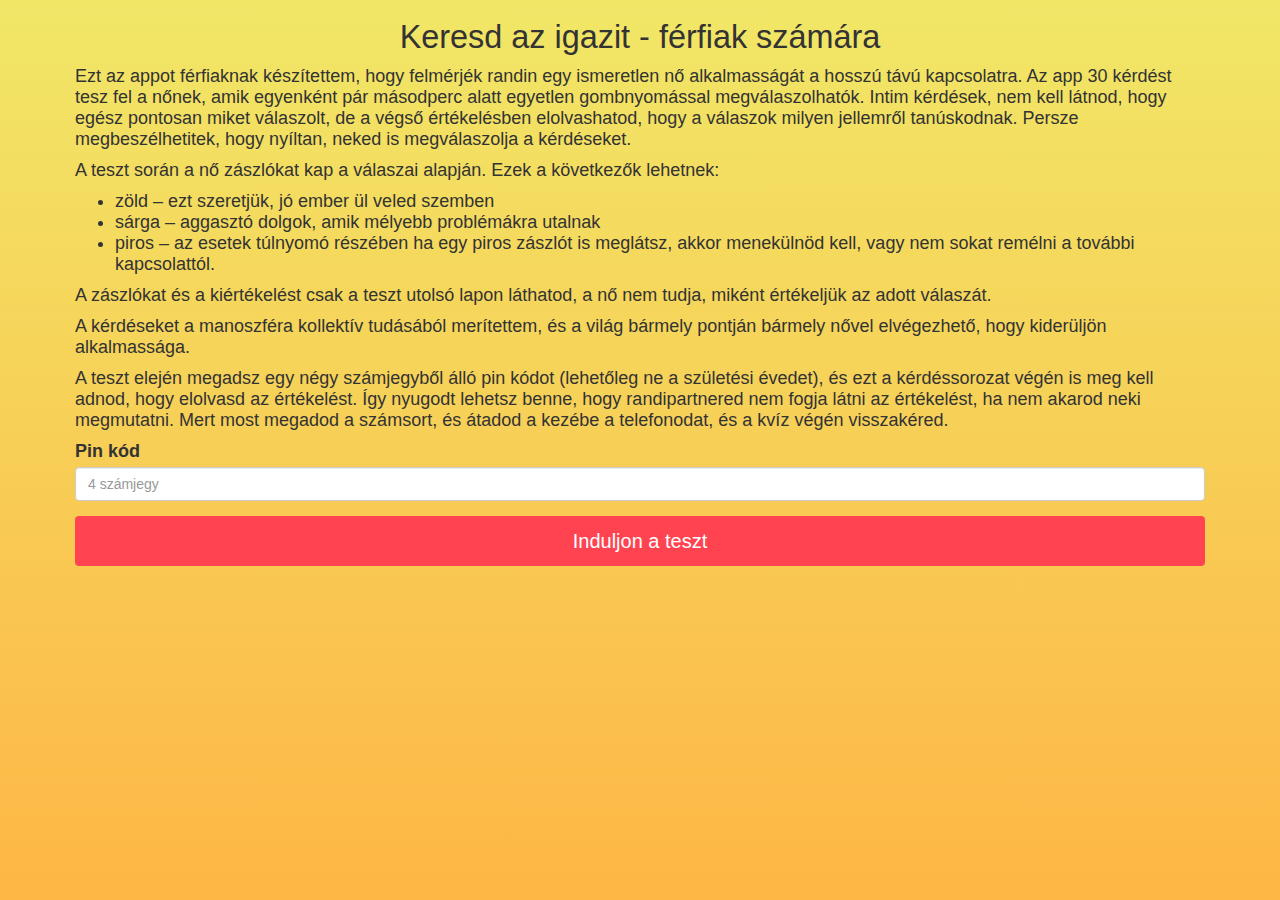
==== www/index.html @ 1d8930d8 "a" ====
<!doctype html>
<html lang="en">
<head>
  <meta charset="utf-8">
  <title>Quiz</title>
  <meta name="viewport" content="width=device-width, initial-scale=1, user-scalable=no">
  <link rel="stylesheet" href="css/bootstrap.css">
  <link rel="stylesheet" href="css/buttons.css"> <!-- http://unicorn-ui.com/buttons/ -->
  <link rel="stylesheet" href="css/font-awesome.css"> <!-- ha nincs fa- ikon a html-ben, akkor ezt a sort törölni -->
  <link rel="stylesheet" href="css/custom.css">
  <script type="text/javascript" src="spec/lib/jasmine-1.2.0/jasmine.js"></script>
        <script type="text/javascript" src="spec/lib/jasmine-1.2.0/jasmine-html.js"></script>
<script type="text/javascript" src="spec/helper.js"></script>
        <script type="text/javascript" src="spec/index.js"></script>
  <script src="js/jquery-3.2.1.min.js"></script>
  <script src="js/jquery-ui.min.js"></script>
  <script src="js/bootstrap.js"></script>
  <script src="js/admob.js"></script>
</head>
<body>

<div id='layer0'><div class="container">
    <h1>Keresd az igazit - férfiak számára</h1>
    <p>Ezt az appot férfiaknak készítettem, hogy felmérjék randin egy ismeretlen nő alkalmasságát a hosszú távú kapcsolatra. Az app 30 kérdést tesz fel a nőnek, amik egyenként pár másodperc alatt egyetlen gombnyomással megválaszolhatók. Intim kérdések, nem kell látnod, hogy egész pontosan miket válaszolt, de a végső értékelésben elolvashatod, hogy a válaszok milyen jellemről tanúskodnak. Persze megbeszélhetitek, hogy nyíltan, neked is megválaszolja a kérdéseket.</p>
    <p>A teszt során a nő zászlókat kap a válaszai alapján. Ezek a következők lehetnek:</p>
    <ul><li>zöld – ezt szeretjük, jó ember ül veled szemben</li>
    <li>sárga – aggasztó dolgok, amik mélyebb problémákra utalnak</li>
    <li>piros – az esetek túlnyomó részében ha egy piros zászlót is meglátsz, akkor menekülnöd kell, vagy nem sokat remélni a további kapcsolattól.</li>
        </ul>
    <p>A zászlókat és a kiértékelést csak a teszt utolsó lapon láthatod, a nő nem tudja, miként értékeljük az adott válaszát.</p>
    <p>A kérdéseket a manoszféra kollektív tudásából merítettem, és a világ bármely pontján bármely nővel elvégezhető, hogy kiderüljön alkalmassága.</p>
    <p>A teszt elején megadsz egy négy számjegyből álló pin kódot (lehetőleg ne a születési évedet), és ezt a kérdéssorozat végén is meg kell adnod, hogy elolvasd az értékelést. Így nyugodt lehetsz benne, hogy randipartnered nem fogja látni az értékelést, ha nem akarod neki megmutatni. Mert most megadod a számsort, és átadod a kezébe a telefonodat, és a kvíz végén visszakéred.</p>

    <form>
        <div class="form-group">
            <label for="pincode">Pin kód</label>
            <input type="number" class="form-control" id="pincode" placeholder="4 számjegy">
        </div>
        <p id="pinnotvalid" style="color:red"></p>
        <input type="button" value="Induljon a teszt" class="button button-block button-rounded button-caution button-large" onclick="elsopin()">
    </form>

        <br />


    </div></div>

<div id="layer1">
    <div class="container">
    <div class="row"><h1>Felelősségtudó vagy? A rád bízott munkát mindig elvégzed? Vannak érdemeid, amiket elismernek?</h1></div>
    <div class="row">
        <input type="button" value="Igen" class="button button-block button-rounded button-caution button-large" onclick="green('Felelősségtudó')">
        <br />
        <input type="button" value="Nem, inkább elbújok" class="button button-block button-rounded button-caution button-large" onclick="yellow('Felelőtlen')">
    </div>
    </div>
</div>

<div id='layer2'>
    <div class="container">
    <div class="row"><h1>Szereted a munkádat, és eltökélten dolgozol?</h1></div>
    <div class="row">
        <input type="button" value="Igen" class="button button-block button-rounded button-caution button-large" onclick="green('Szereti a munkáját')">
        <br />
        <input type="button" value="Nem" class="button button-block button-rounded button-caution button-large" onclick="next()">
    </div>
    </div>
</div>

<div id='layer3'>
    <div class="container">
    <div class="row"><h1>Rendszeresen, hetente többször sportolsz?</h1></div>
    <div class="row">
        <input type="button" value="Igen" class="button button-block button-rounded button-caution button-large" onclick="green('Sportol')">
        <br />
        <input type="button" value="Nem" class="button button-block button-rounded button-caution button-large" onclick="next()">
    </div>
    </div>
</div>
<div id='layer4'>
    <div class="container">
    <div class="row"><h1>Szeretsz a párodnak olyan szívességeket megtenni a hálószobában vagy máshol, amire egyébként nem kértek meg?</h1></div>
    <div class="row">
        <input type="button" value="Igen" class="button button-block button-rounded button-caution button-large" onclick="green()">
        <br />
        <input type="button" value="Nem" class="button button-block button-rounded button-caution button-large" onclick="next()">
    </div>
    </div>
</div>
<div id='layer5'>
    <div class="container">
    <div class="row"><h1>Enyhén konzervatív vagy, tartod magad a férfi-női szerep tradícióihoz?</h1></div>
    <div class="row">
        <input type="button" value="Igen" class="button button-block button-rounded button-caution button-large" onclick="green('Tradíciótisztelő')">
        <br />
        <input type="button" value="Nem" class="button button-block button-rounded button-caution button-large" onclick="yellow()">
        <br />
        <input type="button" value="Feminista vagyok" class="button button-block button-rounded button-caution button-large" onclick="red('Feminista')">
    </div>
    </div>
</div>
<div id='layer6'>
    <div class="container">
    <div class="row"><h1>Jellemző rád az önfegyelem, önmegtartóztatás, még ha néha nehéz is?</h1></div>
    <div class="row">
        <input type="button" value="Igen" class="button button-block button-rounded button-caution button-large" onclick="green('Fegyelmezett')">
        <br />
        <input type="button" value="Nem" class="button button-block button-rounded button-caution button-large" onclick="next()">
    </div>
    </div>
</div>
<div id='layer7'>
        <div class="container">
    <div class="row"><h1>Jellemző rád, hogy csüggsz a párodon, nehezen tudsz külön programokat elképzelni?</h1></div>
    <div class="row">
        <input type="button" value="Igen" class="button button-block button-rounded button-caution button-large" onclick="green('Ragaszkodó')">
        <br />
        <input type="button" value="Nem" class="button button-block button-rounded button-caution button-large" onclick="next()">
    </div>
    </div>
</div>
<div id='layer8'>
        <div class="container">
    <div class="row"><h1>Könnyen felidegesíted magad?</h1></div>
    <div class="row">
        <input type="button" value="Igen" class="button button-block button-rounded button-caution button-large" onclick="yellow('Könnyen felidegesíti magát')">
        <br />
        <input type="button" value="Nem" class="button button-block button-rounded button-caution button-large" onclick="green('Nehéz felidegesíteni')">
    </div>
    </div>
</div>
<div id='layer9'>
        <div class="container">
    <div class="row"><h1>Vidám, pozitív személyiség vagy?</h1></div>
    <div class="row">
        <input type="button" value="Igen" class="button button-block button-rounded button-caution button-large" onclick="green('Vidám')">
        <br />
        <input type="button" value="Nem" class="button button-block button-rounded button-caution button-large" onclick="next()">
        <br />
        <input type="button" value="Mániás-depressziós vagyok" class="button button-block button-rounded button-caution button-large" onclick="yellow('Mániás-depressziós')">
    </div>
    </div>
</div>
<div id='layer10'>
    <div class="container">
    <div class="row"><h1>Kedves, támogató vagy másokkal, még az állatokkal is?</h1></div>
    <div class="row">
        <input type="button" value="Igen" class="button button-block button-rounded button-caution button-large" onclick="green('Kedves')">
        <br />
        <input type="button" value="Nem" class="button button-block button-rounded button-caution button-large" onclick="next()">

    </div>
    </div>
</div>
<div id='layer11'>
    <div class="container">
    <div class="row"><h1>Szereted, ha a párod határozottan hozza meg a döntéseket, akár helyetted is?</h1></div>
    <div class="row">
        <input type="button" value="Igen" class="button button-block button-rounded button-caution button-large" onclick="green('Imponál neki a férfi határozottság')">
        <br />
        <input type="button" value="Nem" class="button button-block button-rounded button-caution button-large" onclick="next()">
        <br />
        <input type="button" value="Inkább én döntök" class="button button-block button-rounded button-caution button-large" onclick="yellow('Ne döntsön helyette a férfi')">
    </div>
    </div>
</div>
<div id='layer12'>
    <div class="container">
    <div class="row"><h1>Hiányzott életedből valamelyik szülőd, vagy erőszakos, figyelmetlen, rossz szülőd volt?</h1></div>
    <div class="row">
        <input type="button" value="Igen" class="button button-block button-rounded button-caution button-large" onclick="yellow()">
        <br />
        <input type="button" value="Nem" class="button button-block button-rounded button-caution button-large" onclick="green()">
    </div>
    </div>
</div>
<div id='layer13'>
    <div class="container">
    <div class="row"><h1>Gyerekként ért abúzus? Zaklatás, nemi erőszak, egyéb kényszerítés?</h1></div>
    <div class="row">
        <input type="button" value="Igen" class="button button-block button-rounded button-caution button-large" onclick="red()">
        <br />
        <input type="button" value="Nem" class="button button-block button-rounded button-caution button-large" onclick="next()">
    </div>
    </div>
</div>
<div id='layer14'>
    <div class="container">
    <div class="row"><h1>Alkohol/drog – a legalsót válaszd ki, amelyik rád illik</h1></div>
    <div class="row">
        <input type="button" value="Nem iszok, nem dohányzok, nem drogozok" class="button button-block button-rounded button-caution button-large" onclick="green('Józan életű')">
        <br />
        <input type="button" value="Max. heti egyszer kevés alkohol" class="button button-block button-rounded button-caution button-large" onclick="next('')">
        <br />
        <input type="button" value="Hetente többször nyúlok italhoz" class="button button-block button-rounded button-caution button-large" onclick="yellow('Alkoholista')">
        <br />
        <input type="button" value="Időnként könnyű drog is becsúszik" class="button button-block button-rounded button-caution button-large" onclick="yellow('Alkohol, könnyű drog előfordul')">
        <br />
        <input type="button" value="Kemény drogoktól függök" class="button button-block button-rounded button-caution button-large" onclick="red(Drogos)">
    </div>
    </div>
</div>
<div id='layer15'>
    <div class="container">
    <div class="row"><h1>Szeretsz shoppingolni, ami miatt gyakran lemerül a bank-/hitelkártyád?</h1></div>
    <div class="row">
        <input type="button" value="Igen" class="button button-block button-rounded button-caution button-large" onclick="red('Telhetetlen')">
        <br />
        <input type="button" value="Nem" class="button button-block button-rounded button-caution button-large" onclick="next()">
    </div>
    </div>
</div>
<div id='layer16'>
    <div class="container">
    <div class="row"><h1>Egy vagy több exeddel legalább heti egyszer tartod a kapcsolatot, aki nem gyermeked apja?</h1></div>
    <div class="row">
        <input type="button" value="Igen" class="button button-block button-rounded button-caution button-large" onclick="yellow('Exekkel tartja a kapcsolatot')">
        <br />
        <input type="button" value="Nem" class="button button-block button-rounded button-caution button-large" onclick="next()">
    </div>
    </div>
</div>
<div id='layer17'>
    <div class="container">
    <div class="row"><h1>Nagyméretű tetkók, extrém piercingek, fiúsan rövid hajviselet, rikító hajfestés  – van valamelyik?</h1></div>
    <div class="row">
        <input type="button" value="Igen" class="button button-block button-rounded button-caution button-large" onclick="red('Túlzottan elégedetlen a külsejével')">
        <br />
        <input type="button" value="Nem" class="button button-block button-rounded button-caution button-large" onclick="next()">
    </div>
    </div>
</div>
<div id='layer18'>
    <div class="container">
    <div class="row"><h1>Szereted a téged körülvevő embereket manipulálni, hogy az akaratod szerint viselkedjenek?</h1></div>
    <div class="row">
        <input type="button" value="Igen" class="button button-block button-rounded button-caution button-large" onclick="red('Manipulatív, akarnok')">
        <br />
        <input type="button" value="Nem" class="button button-block button-rounded button-caution button-large" onclick="next()">
    </div>
    </div>
</div>
<div id='layer19'>
    <div class="container">
    <div class="row"><h1>Áldozatnak érzed magad? Téged mindig mindenki csak elnyom?</h1></div>
    <div class="row">
        <input type="button" value="Igen" class="button button-block button-rounded button-caution button-large" onclick="red('Áldozat, önbizalomhiány')">
        <br />
        <input type="button" value="Nem" class="button button-block button-rounded button-caution button-large" onclick="next()">
    </div>
    </div>
</div>
<div id='layer20'>
    <div class="container">
    <div class="row"><h1>Követtél már el bűncselekményt, amiért elítéltek?</h1></div>
    <div class="row">
        <input type="button" value="Igen" class="button button-block button-rounded button-caution button-large" onclick="red('Bűnözői múlt')">
        <br />
        <input type="button" value="Nem" class="button button-block button-rounded button-caution button-large" onclick="next()">
    </div>
    </div>
</div>
<div id='layer21'>
    <div class="container">
    <div class="row"><h1>Nárcisztikus / borderline személyiségzavarban szenvedsz? Ez a rendestől jóval nagyobb mértékű hangulatingadozást, empátiahiányt, dührohamokat, érzelmi manipulációt jelent.</h1></div>
    <div class="row">
        <input type="button" value="Igen" class="button button-block button-rounded button-caution button-large" onclick="red('Borderline betegség. Kezelésre szorul. Nem a tiédre.')">
        <br />
        <input type="button" value="Nem" class="button button-block button-rounded button-caution button-large" onclick="next()">
    </div>
    </div>
</div>
<div id='layer22'>
    <div class="container">
    <div class="row"><h1>Ragályos nemibetegséged van vagy egyéb halálos betegségben szenvedsz?</h1></div>
    <div class="row">
        <input type="button" value="Igen" class="button button-block button-rounded button-caution button-large" onclick="red('Nemibeteg, ragályos vagy halálos beteg. Nem a te feladatod a gyógyítás.')">
        <br />
        <input type="button" value="Nem" class="button button-block button-rounded button-caution button-large" onclick="next()">
    </div>
    </div>
</div>
<div id='layer23'>
    <div class="container">
    <div class="row"><h1>Kinek az orgazmusa számít igazán?</h1></div>
    <div class="row">
        <input type="button" value="Csak az enyém" class="button button-block button-rounded button-caution button-large" onclick="red('Totál önző az ágyban')">
        <br />
        <input type="button" value="Csak a férfié" class="button button-block button-rounded button-caution button-large" onclick="red('Nem törődik saját szexualitásával')">
        <br />
        <input type="button" value="Mindkettő fontos" class="button button-block button-rounded button-caution button-large" onclick="next()">
    </div>
    </div>
</div>
<div id='layer24'>
    <div class="container">
    <div class="row"><h1>Ha nincs semmi probléma, csinálsz valami problémát?</h1></div>
    <div class="row">
        <input type="button" value="Igen" class="button button-block button-rounded button-caution button-large" onclick="red('Bajkeverő. Főleg veled szemben.')">
        <br />
        <input type="button" value="Nem" class="button button-block button-rounded button-caution button-large" onclick="next()">
    </div>
    </div>
</div>
<div id='layer25'>
    <div class="container">
    <div class="row"><h1>Impulzív vagy? Hirtelen ötlettől vezérelve csinálsz őrültségeket, vagy biztatsz rá másokat?</h1></div>
    <div class="row">
        <input type="button" value="Igen" class="button button-block button-rounded button-caution button-large" onclick="red('Túl impulzív, kiszámíthatatlan, szeszélyes.')">
        <br />
        <input type="button" value="Nem" class="button button-block button-rounded button-caution button-large" onclick="next()">
    </div>
    </div>
</div>
<div id='layer26'>
    <div class="container">
    <div class="row"><h1>Jellemző rád a passzív-agresszív viselkedés? Az embereket arra készteted ezzel, hogy hazudjanak neked és titkolózzanak?</h1></div>
    <div class="row">
        <input type="button" value="Igen" class="button button-block button-rounded button-caution button-large" onclick="red('Passzív-agresszív')">
        <br />
        <input type="button" value="Nem" class="button button-block button-rounded button-caution button-large" onclick="next()">
    </div>
    </div>
</div>
<div id='layer27'>
    <div class="container">
    <div class="row"><h1>Jársz pszichiáterhez olyan lelki betegség, személyiségzavar miatt, ami nem szorongás vagy depresszió?</h1></div>
    <div class="row">
        <input type="button" value="Igen" class="button button-block button-rounded button-caution button-large" onclick="red('Lelki beteg')">
        <br />
        <input type="button" value="Nem" class="button button-block button-rounded button-caution button-large" onclick="next()">
    </div>
    </div>
</div>
<div id='layer28'>
    <div class="container">
    <div class="row"><h1>Csak fiú barátaid vannak?</h1></div>
    <div class="row">
        <input type="button" value="Igen" class="button button-block button-rounded button-caution button-large" onclick="yellow('Sok fiú legyeskedik körülötte, nincs barátnője')">
        <br />
        <input type="button" value="Nem" class="button button-block button-rounded button-caution button-large" onclick="next()">
    </div>
    </div>
</div>
<div id='layer29'>
    <div class="container">
    <div class="row"><h1>Voltál már 3 évnél tovább egy munkahelyen, vagy ha diák vagy, még sosem kellett évet ismételned?</h1></div>
    <div class="row">
        <input type="button" value="Igen" class="button button-block button-rounded button-caution button-large" onclick="next('')">
        <br />
        <input type="button" value="Nem" class="button button-block button-rounded button-caution button-large" onclick="red('Kitartás hiánya')">
    </div>
    </div>
</div>
<div id='layer30'>
    <div class="container">
    <div class="row"><h1>Legjobb barátnőd...</h1></div>
    <div class="row">
        <input type="button" value="Forgatja a pasikat" class="button button-block button-rounded button-caution button-large" onclick="red('Pasifaló szociokulturális környezet')">
        <br />
        <input type="button" value="Nincs kapcsolata jó ideje" class="button button-block button-rounded button-caution button-large" onclick="next()">
                <br />
        <input type="button" value="Férj, gyerekek, család" class="button button-block button-rounded button-caution button-large" onclick="green('Családcentrikus')">
    </div>
    </div>
</div>
<div id='layer31'>
    <div class="container">
    <h1>Köszönjük a türelmedet! Vége a kérdéseknek, kérlek, add vissza a telefont a tulajdonosának!</h1>
     <form>
        <div class="form-group">
            <label for="pincode2">Pin kód</label>
            <input type="number" class="form-control" id="pincode2" placeholder="4 számjegy">
        </div>
        <p id="pinnotvalid2" style="color:red"></p>
        <input type="button" value="Tovább az értékeléshez" class="button button-block button-rounded button-royal button-large" onclick="pin2()">
    </form>
    </div>
</div>

<div id='layer32'>
    <div class="container">
    <h1>Értékelés</h1>
        <h4>Pontok:</h4>
        <ul>
            <li id="greenflagid"></li>
            <li id="yellowflagid"></li>
            <li id="redflagid"></li>
        </ul>
     <h4>Jó jellemvonások:</h4>
        <ul id =greentraits></ul>
     <h4>Kétes jellemvonások:</h4>
        <ul id =yellowtraits></ul>
     <h4>Rossz jellemvonások:</h4>
        <ul id =redtraits></ul>
    <h3>Rövid összefoglalás:</h3>
    <p id="summary"></p>
    </div>
</div>

<div class="footerholder">
    <div class="footer">
     <div class="progress">
  <div class="progress-bar progress-bar-success" role="progressbar" aria-valuenow="1"
  aria-valuemin="0" aria-valuemax="100" style="width:1%">
  </div>
</div>

    </div>
</div>

<script>
    var layer=0;
    var progress = 1;
    var layernumber=30; // összes kérdés
    var pincode1=0;
    var greenflag = 0;
    var yellowflag = 0;
    var redflag = 0;
    var greenattr=[];
    var yellowattr=[];
    var redattr=[];
    var joJellemvonasok="";
    var ketesJellemvonasok="";
    var rosszJellemvonasok="";
	

    function elsopin(){
        var x, text;

        // Get the value of the input field with id="numb"
        x = document.getElementById("pincode").value;

        // If x is Not a Number or less than 999 or greater than 9999
        if (isNaN(x) || x < 999 || x > 9999) {
            text = "4 darab számjegyet kérek";
        } else {
            pincode1 = x;
            next();
        }
        document.getElementById("pinnotvalid").innerHTML = text;
    }

    function ertekeles(){
        //pontok kiírása
        document.getElementById("greenflagid").innerHTML = "Zöld zászló: " + greenflag;
        document.getElementById("yellowflagid").innerHTML = "Sárga zászló: " + yellowflag;
        document.getElementById("redflagid").innerHTML = "Piros zászló: " + redflag;
        // Jó jellemvonások kiírása
        for (i = 0; i < greenattr.length; i++) {
            joJellemvonasok += "<li>" + greenattr[i] + "</li>";
        }
        if (joJellemvonasok==''){
            joJellemvonasok="Nincsenek ilyenek. Menekülj!";
        }
        document.getElementById("greentraits").innerHTML = joJellemvonasok;
        // Kétes jellemvonások kiírása
        for (i = 0; i < yellowattr.length; i++) {
            ketesJellemvonasok += "<li>" + yellowattr[i] + "</li>";
        }
        if (ketesJellemvonasok==''){
            ketesJellemvonasok="Nincsenek ilyenek. Ügyesen hazudik, vagy jó parti?";
        }
        document.getElementById("yellowtraits").innerHTML = ketesJellemvonasok;
        // Rossz jellemvonások kiírása
        for (i = 0; i < redattr.length; i++) {
            rosszJellemvonasok += "<li>" + redattr[i] + "</li>";
        }
        if (rosszJellemvonasok==''){
            rosszJellemvonasok="Nincsenek ilyenek. Ügyesen hazudik, vagy jó parti?";
        }
        document.getElementById("redtraits").innerHTML = rosszJellemvonasok;

        // szöveges értékelés
        if (redflag==0 && yellowflag < 3 && greenflag > 5){
            document.getElementById("summary").innerHTML = "Figyelj, nagyon jó parti. Beszélgess még vele zenéről, filmekről, nevettesd meg, és határozottan kérj tőle második randit.";
        }else if(greenflag > (yellowflag+redflag)){
               document.getElementById("summary").innerHTML = "Van defektje bőven a nőnek, de van rá esély, hogy valami jó is kisül a dologból. Ehhez résen kell lenned, figyelned kell a kétes és rossz jellemvonásokra, és azonnal leszerelni azokat, amint megmutatkoznak. Ez férfit kíván.";
        }else{
            document.getElementById("summary").innerHTML = "Most jól nézd meg. Ha jó csaj, akkor dugd és dobd, ha van hozzá gusztusod, és mindenképp rád akar mászni. Ha a lelki defektusai mellett még ronda is, akkor menekülj azonnal.";
        }

        next();
    }

    function pin2(){
        var x, text;
        // Get the value of the input field with id="numb"
        x = document.getElementById("pincode2").value;
        // If x is Not a Number or less than 999 or greater than 9999
        if (x===pincode1) {
            ertekeles();
        } else {
            text = "nem ez a kód";
        }
        document.getElementById("pinnotvalid2").innerHTML = text;
    }

    function red(quirk){
        if (quirk != undefined) {
            redattr.push(quirk);
        };
        new Audio('audio/red.mp3').play()
        redflag++;
        next();
    }
    function yellow(quirk){
        if (quirk != undefined) {
            yellowattr.push(quirk);
        };
        yellowflag++;
        next();
    }
    function green(quirk){
        if (quirk != undefined) {
            greenattr.push(quirk);
        };
        new Audio('audio/green.mp3').play()
        greenflag++;
        next();
    }
    // lapozás a következő oldalra
    function next() {
      $( "#layer" + (layer+1) ).show( "slide", { direction: 'right' }, 400 );
      $( "#layer"+(layer) ).hide( "drop", { direction: 'left' }, 400 );
        if (layer > 29 ) {
            $( ".footerholder" ).hide();
        }else{
            $( ".footerholder" ).show();
        }
      layer++;
      // progress bar animation
      progress = (layer) / layernumber *100;
      $('.progress-bar').css('width', progress+'%').attr('aria-valuenow', progress);
    }
	

	//disable enter button on form submit */
	$('form input').on('keypress', function(e) {
		return e.which !== 13;
	});
    	
	document.addEventListener("deviceready", onDeviceReady, false);
	function onDeviceReady() {
		console.log("console.log works well");
	}		
	
</script>


</body>
</html>
---- www/css/custom.css ----
#layer0 {
    position: absolute;
    top: 0px;
    left: 0;
    bottom: 0;
    width: 100%;
    background: linear-gradient(to bottom, #f1e767 0%,#feb645 100%);*/
}
#layer1 {
    display: none;
    position: absolute;
    top: 0px;
    left: 0;
    bottom: 20px;
    width: 100%;
    background: linear-gradient(to bottom, #f1e767 0%,#feb645 100%);
}
#layer2 {
    display: none;
    position: absolute;
    top: 0px;
    left: 0;
    bottom: 20px;
    width: 100%;
    background: linear-gradient(to bottom, #f1e767 0%,#feb645 100%);
}
#layer3 {
    display: none;
    position: absolute;
    top: 0px;
    left: 0;
    bottom: 0;
    width: 100%;
    background: linear-gradient(to bottom, #f1e767 0%,#feb645 100%);
}
#layer4 {
    display: none;
    position: absolute;
    top: 0px;
    left: 0;
    bottom: 0;
    width: 100%;
    background: linear-gradient(to bottom, #f1e767 0%,#feb645 100%);
}
#layer5 {
    display: none;
    position: absolute;
    top: 0px;
    left: 0;
    bottom: 0;
    width: 100%;
    background: linear-gradient(to bottom, #f1e767 0%,#feb645 100%);
}
#layer6 {
    display: none;
    position: absolute;
    top: 0px;
    left: 0;
    bottom: 0;
    width: 100%;
    background: linear-gradient(to bottom, #f1e767 0%,#feb645 100%);
}
#layer7 {
    display: none;
    position: absolute;
    top: 0px;
    left: 0;
    bottom: 0;
    width: 100%;
    background: linear-gradient(to bottom, #f1e767 0%,#feb645 100%);
}
#layer8 {
    display: none;
    position: absolute;
    top: 0px;
    left: 0;
    bottom: 0;
    width: 100%;
    background: linear-gradient(to bottom, #f1e767 0%,#feb645 100%);
}
#layer9 {
    display: none;
    position: absolute;
    top: 0px;
    left: 0;
    bottom: 0;
    width: 100%;
    background: linear-gradient(to bottom, #f1e767 0%,#feb645 100%);
}
#layer10 {
    display: none;
    position: absolute;
    top: 0px;
    left: 0;
    bottom: 0;
    width: 100%;
    background: linear-gradient(to bottom, #f1e767 0%,#feb645 100%);
}
#layer11 {
    display: none;
    position: absolute;
    top: 0px;
    left: 0;
    bottom: 0;
    width: 100%;
    background: linear-gradient(to bottom, #f1e767 0%,#feb645 100%);
}
#layer12 {
    display: none;
    position: absolute;
    top: 0px;
    left: 0;
    bottom: 0;
    width: 100%;
    background: linear-gradient(to bottom, #f1e767 0%,#feb645 100%);
}
#layer13 {
    display: none;
    position: absolute;
    top: 0px;
    left: 0;
    bottom: 0;
    width: 100%;
    background: linear-gradient(to bottom, #f1e767 0%,#feb645 100%);
}
#layer14 {
    display: none;
    position: absolute;
    top: 0px;
    left: 0;
    bottom: 0;
    width: 100%;
    background: linear-gradient(to bottom, #f1e767 0%,#feb645 100%);
}
#layer15 {
    display: none;
    position: absolute;
    top: 0px;
    left: 0;
    bottom: 0;
    width: 100%;
    background: linear-gradient(to bottom, #f1e767 0%,#feb645 100%);
}
#layer16 {
    display: none;
    position: absolute;
    top: 0px;
    left: 0;
    bottom: 0;
    width: 100%;
    background: linear-gradient(to bottom, #f1e767 0%,#feb645 100%);
}
#layer17 {
    display: none;
    position: absolute;
    top: 0px;
    left: 0;
    bottom: 0;
    width: 100%;
    background: linear-gradient(to bottom, #f1e767 0%,#feb645 100%);
}
#layer18 {
    display: none;
    position: absolute;
    top: 0px;
    left: 0;
    bottom: 0;
    width: 100%;
    background: linear-gradient(to bottom, #f1e767 0%,#feb645 100%);
}
#layer7 {
    display: none;
    position: absolute;
    top: 0px;
    left: 0;
    bottom: 0;
    width: 100%;
    background: linear-gradient(to bottom, #f1e767 0%,#feb645 100%);
}
#layer19 {
    display: none;
    position: absolute;
    top: 0px;
    left: 0;
    bottom: 0;
    width: 100%;
    background: linear-gradient(to bottom, #f1e767 0%,#feb645 100%);
}
#layer20 {
    display: none;
    position: absolute;
    top: 0px;
    left: 0;
    bottom: 0;
    width: 100%;
    background: linear-gradient(to bottom, #f1e767 0%,#feb645 100%);
}
#layer21 {
    display: none;
    position: absolute;
    top: 0px;
    left: 0;
    bottom: 0;
    width: 100%;
    background: linear-gradient(to bottom, #f1e767 0%,#feb645 100%);
}
#layer22 {
    display: none;
    position: absolute;
    top: 0px;
    left: 0;
    bottom: 0;
    width: 100%;
    background: linear-gradient(to bottom, #f1e767 0%,#feb645 100%);
}
#layer23 {
    display: none;
    position: absolute;
    top: 0px;
    left: 0;
    bottom: 0;
    width: 100%;
    background: linear-gradient(to bottom, #f1e767 0%,#feb645 100%);
}
#layer24 {
    display: none;
    position: absolute;
    top: 0px;
    left: 0;
    bottom: 0;
    width: 100%;
    background: linear-gradient(to bottom, #f1e767 0%,#feb645 100%);
}
#layer25 {
    display: none;
    position: absolute;
    top: 0px;
    left: 0;
    bottom: 0;
    width: 100%;
    background: linear-gradient(to bottom, #f1e767 0%,#feb645 100%);
}
#layer26 {
    display: none;
    position: absolute;
    top: 0px;
    left: 0;
    bottom: 0;
    width: 100%;
    background: linear-gradient(to bottom, #f1e767 0%,#feb645 100%);
}
#layer27 {
    display: none;
    position: absolute;
    top: 0px;
    left: 0;
    bottom: 0;
    width: 100%;
    background: linear-gradient(to bottom, #f1e767 0%,#feb645 100%);
}
#layer28 {
    display: none;
    position: absolute;
    top: 0px;
    left: 0;
    bottom: 0;
    width: 100%;
    background: linear-gradient(to bottom, #f1e767 0%,#feb645 100%);
}
#layer29 {
    display: none;
    position: absolute;
    top: 0px;
    left: 0;
    bottom: 0;
    width: 100%;
    background: linear-gradient(to bottom, #f1e767 0%,#feb645 100%);
}
#layer30 {
    display: none;
    position: absolute;
    top: 0px;
    left: 0;
    bottom: 0;
    width: 100%;
    background: linear-gradient(to bottom, #f1e767 0%,#feb645 100%);
}
#layer31 {
    display: none;
    position: absolute;
    top: 0px;
    left: 0;
    bottom: 0;
    width: 100%;
    background: linear-gradient(to bottom, #f1e767 0%,#feb645 100%);
}
#layer32 {
    display: none;
    position: absolute;
    top: 0px;
    left: 0;
    bottom: 0;
    width: 100%;
    background: linear-gradient(to bottom, #f1e767 0%,#feb645 100%);
}


.footerholder {
    display: none;
    background: none repeat scroll 0 0 transparent;
    bottom: 0;
    position: fixed;
    text-align: center;
    width: 100%;
}

.footer {
    background: none repeat scroll 0 0 ;
    height: 20px;
    margin: auto;
    width: 100%;
}
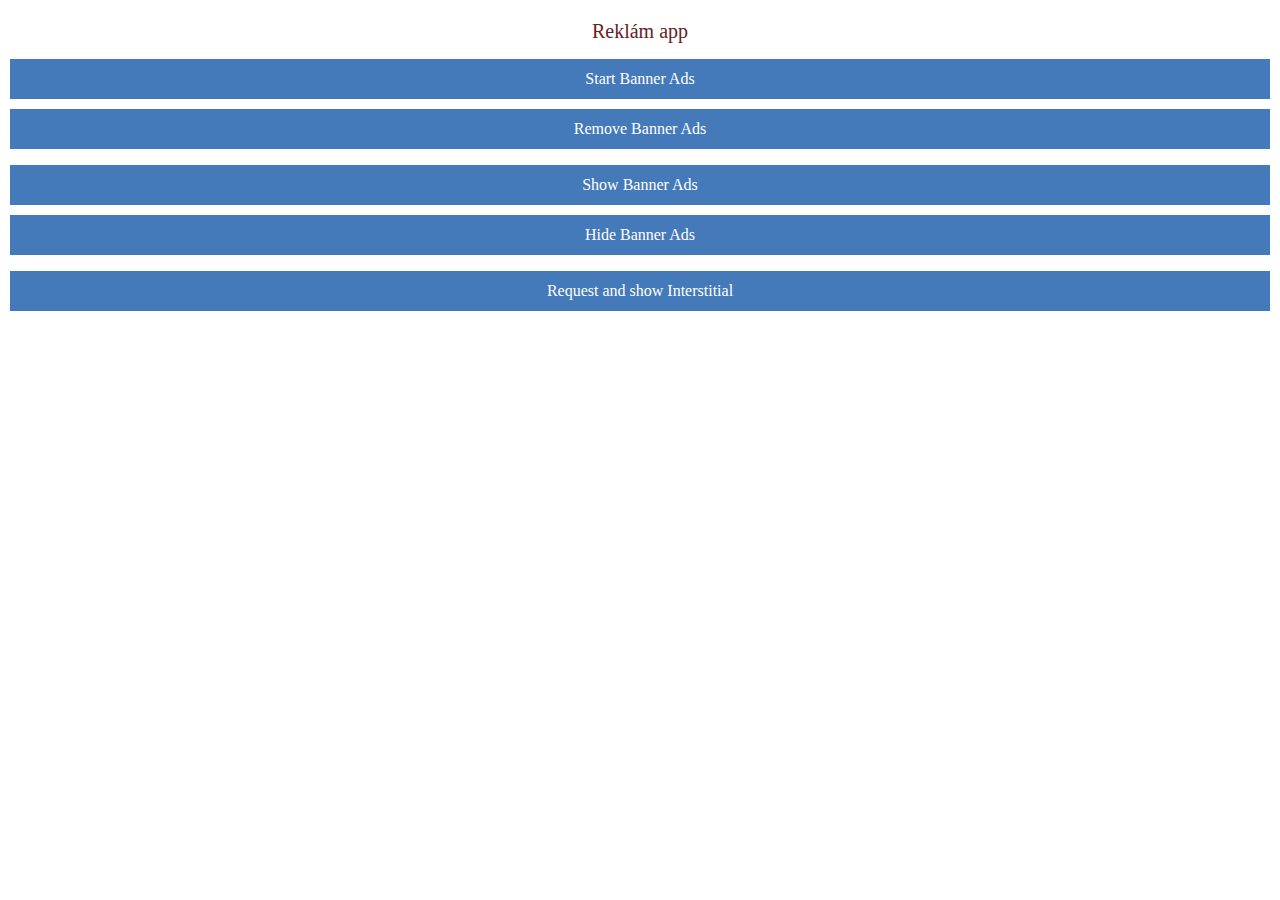
==== commit 5167c19f: "a" ====
--- a/www/index.html
+++ b/www/index.html
@@ -1,552 +1,114 @@
-<!doctype html>
-<html lang="en">
+<!DOCTYPE html>
+<!--
+ index.html
+ Copyright 2014 AppFeel. All rights reserved.
+ http://www.appfeel.com
+ 
+ Google Analytics Cordova Plugin (com.analytics.adid.google)
+ 
+ Permission is hereby granted, free of charge, to any person obtaining a copy
+ of this software and associated documentation files (the "Software"), to
+ deal in the Software without restriction, including without limitation the
+ rights to use, copy, modify, merge, publish, distribute, sublicense, and/or
+ sell copies of the Software, and to permit persons to whom the Software is
+ furnished to do so, subject to the following conditions:
+ 
+ The above copyright notice and this permission notice shall be included in
+ all copies or substantial portions of the Software.
+ 
+ THE SOFTWARE IS PROVIDED "AS IS", WITHOUT WARRANTY OF ANY KIND, EXPRESS OR
+ IMPLIED, INCLUDING BUT NOT LIMITED TO THE WARRANTIES OF MERCHANTABILITY,
+ FITNESS FOR A PARTICULAR PURPOSE AND NONINFRINGEMENT. IN NO EVENT SHALL THE
+ AUTHORS OR COPYRIGHT HOLDERS BE LIABLE FOR ANY CLAIM, DAMAGES OR OTHER
+ LIABILITY, WHETHER IN AN ACTION OF CONTRACT, TORT OR OTHERWISE, ARISING FROM,
+ OUT OF OR IN CONNECTION WITH THE SOFTWARE OR THE USE OR OTHER DEALINGS IN THE
+ SOFTWARE.
+-->
+<html>
+
 <head>
-  <meta charset="utf-8">
-  <title>Quiz</title>
-  <meta name="viewport" content="width=device-width, initial-scale=1, user-scalable=no">
-  <link rel="stylesheet" href="css/bootstrap.css">
-  <link rel="stylesheet" href="css/buttons.css"> <!-- http://unicorn-ui.com/buttons/ -->
-  <link rel="stylesheet" href="css/font-awesome.css"> <!-- ha nincs fa- ikon a html-ben, akkor ezt a sort törölni -->
-  <link rel="stylesheet" href="css/custom.css">
-  <script type="text/javascript" src="spec/lib/jasmine-1.2.0/jasmine.js"></script>
-        <script type="text/javascript" src="spec/lib/jasmine-1.2.0/jasmine-html.js"></script>
-<script type="text/javascript" src="spec/helper.js"></script>
-        <script type="text/javascript" src="spec/index.js"></script>
-  <script src="js/jquery-3.2.1.min.js"></script>
-  <script src="js/jquery-ui.min.js"></script>
-  <script src="js/bootstrap.js"></script>
-  <script src="js/admob.js"></script>
+  <meta charset="utf-8" />
+  <meta name="format-detection" content="telephone=no" />
+  <!-- WARNING: for iOS 7, remove the width=device-width and height=device-height attributes. See https://issues.apache.org/jira/browse/CB-4323 -->
+  <!--meta name="viewport" content="user-scalable=no, initial-scale=1, maximum-scale=1, minimum-scale=1, width=device-width, height=device-height, target-densitydpi=device-dpi" /-->
+  <meta name="viewport" content="user-scalable=no, initial-scale=1, maximum-scale=1, minimum-scale=1, width=device-width, target-densitydpi=device-dpi" />
+  <link rel="stylesheet" type="text/css" href="css/index.css" />
+  <meta name="msapplication-tap-highlight" content="no" />
+  <title>AdMob Ads Demo</title>
 </head>
-<body>
 
-<div id='layer0'><div class="container">
-    <h1>Keresd az igazit - férfiak számára</h1>
-    <p>Ezt az appot férfiaknak készítettem, hogy felmérjék randin egy ismeretlen nő alkalmasságát a hosszú távú kapcsolatra. Az app 30 kérdést tesz fel a nőnek, amik egyenként pár másodperc alatt egyetlen gombnyomással megválaszolhatók. Intim kérdések, nem kell látnod, hogy egész pontosan miket válaszolt, de a végső értékelésben elolvashatod, hogy a válaszok milyen jellemről tanúskodnak. Persze megbeszélhetitek, hogy nyíltan, neked is megválaszolja a kérdéseket.</p>
-    <p>A teszt során a nő zászlókat kap a válaszai alapján. Ezek a következők lehetnek:</p>
-    <ul><li>zöld – ezt szeretjük, jó ember ül veled szemben</li>
-    <li>sárga – aggasztó dolgok, amik mélyebb problémákra utalnak</li>
-    <li>piros – az esetek túlnyomó részében ha egy piros zászlót is meglátsz, akkor menekülnöd kell, vagy nem sokat remélni a további kapcsolattól.</li>
-        </ul>
-    <p>A zászlókat és a kiértékelést csak a teszt utolsó lapon láthatod, a nő nem tudja, miként értékeljük az adott válaszát.</p>
-    <p>A kérdéseket a manoszféra kollektív tudásából merítettem, és a világ bármely pontján bármely nővel elvégezhető, hogy kiderüljön alkalmassága.</p>
-    <p>A teszt elején megadsz egy négy számjegyből álló pin kódot (lehetőleg ne a születési évedet), és ezt a kérdéssorozat végén is meg kell adnod, hogy elolvasd az értékelést. Így nyugodt lehetsz benne, hogy randipartnered nem fogja látni az értékelést, ha nem akarod neki megmutatni. Mert most megadod a számsort, és átadod a kezébe a telefonodat, és a kvíz végén visszakéred.</p>
-
-    <form>
-        <div class="form-group">
-            <label for="pincode">Pin kód</label>
-            <input type="number" class="form-control" id="pincode" placeholder="4 számjegy">
-        </div>
-        <p id="pinnotvalid" style="color:red"></p>
-        <input type="button" value="Induljon a teszt" class="button button-block button-rounded button-caution button-large" onclick="elsopin()">
-    </form>
-
-        <br />
+<body onresize="app.onResize()">
+  <div id="fullpage" class="app">
+    <h1>Reklám app</h1>
+    <div id="progressDialog" class="progressDialog hidden">
+      
+    </div>
+    <p>
+      <a class="button" onclick="startBannerAds()">Start Banner Ads</a>
+      <a class="button" onclick="removeBannerAds()">Remove Banner Ads</a>
+    </p>
+    <p>
+      <a class="button" onclick="showBannerAds()">Show Banner Ads</a>
+      <a class="button" onclick="hideBannerAds()">Hide Banner Ads</a>
+    </p>
+    <p>
+      <a class="button" onclick="requestInterstitial()">Request and show Interstitial</a>
+    </p>
 
 
-    </div></div>
-
-<div id="layer1">
-    <div class="container">
-    <div class="row"><h1>Felelősségtudó vagy? A rád bízott munkát mindig elvégzed? Vannak érdemeid, amiket elismernek?</h1></div>
-    <div class="row">
-        <input type="button" value="Igen" class="button button-block button-rounded button-caution button-large" onclick="green('Felelősségtudó')">
-        <br />
-        <input type="button" value="Nem, inkább elbújok" class="button button-block button-rounded button-caution button-large" onclick="yellow('Felelőtlen')">
-    </div>
-    </div>
-</div>
-
-<div id='layer2'>
-    <div class="container">
-    <div class="row"><h1>Szereted a munkádat, és eltökélten dolgozol?</h1></div>
-    <div class="row">
-        <input type="button" value="Igen" class="button button-block button-rounded button-caution button-large" onclick="green('Szereti a munkáját')">
-        <br />
-        <input type="button" value="Nem" class="button button-block button-rounded button-caution button-large" onclick="next()">
-    </div>
-    </div>
-</div>
-
-<div id='layer3'>
-    <div class="container">
-    <div class="row"><h1>Rendszeresen, hetente többször sportolsz?</h1></div>
-    <div class="row">
-        <input type="button" value="Igen" class="button button-block button-rounded button-caution button-large" onclick="green('Sportol')">
-        <br />
-        <input type="button" value="Nem" class="button button-block button-rounded button-caution button-large" onclick="next()">
-    </div>
-    </div>
-</div>
-<div id='layer4'>
-    <div class="container">
-    <div class="row"><h1>Szeretsz a párodnak olyan szívességeket megtenni a hálószobában vagy máshol, amire egyébként nem kértek meg?</h1></div>
-    <div class="row">
-        <input type="button" value="Igen" class="button button-block button-rounded button-caution button-large" onclick="green()">
-        <br />
-        <input type="button" value="Nem" class="button button-block button-rounded button-caution button-large" onclick="next()">
-    </div>
-    </div>
-</div>
-<div id='layer5'>
-    <div class="container">
-    <div class="row"><h1>Enyhén konzervatív vagy, tartod magad a férfi-női szerep tradícióihoz?</h1></div>
-    <div class="row">
-        <input type="button" value="Igen" class="button button-block button-rounded button-caution button-large" onclick="green('Tradíciótisztelő')">
-        <br />
-        <input type="button" value="Nem" class="button button-block button-rounded button-caution button-large" onclick="yellow()">
-        <br />
-        <input type="button" value="Feminista vagyok" class="button button-block button-rounded button-caution button-large" onclick="red('Feminista')">
-    </div>
-    </div>
-</div>
-<div id='layer6'>
-    <div class="container">
-    <div class="row"><h1>Jellemző rád az önfegyelem, önmegtartóztatás, még ha néha nehéz is?</h1></div>
-    <div class="row">
-        <input type="button" value="Igen" class="button button-block button-rounded button-caution button-large" onclick="green('Fegyelmezett')">
-        <br />
-        <input type="button" value="Nem" class="button button-block button-rounded button-caution button-large" onclick="next()">
-    </div>
-    </div>
-</div>
-<div id='layer7'>
-        <div class="container">
-    <div class="row"><h1>Jellemző rád, hogy csüggsz a párodon, nehezen tudsz külön programokat elképzelni?</h1></div>
-    <div class="row">
-        <input type="button" value="Igen" class="button button-block button-rounded button-caution button-large" onclick="green('Ragaszkodó')">
-        <br />
-        <input type="button" value="Nem" class="button button-block button-rounded button-caution button-large" onclick="next()">
-    </div>
-    </div>
-</div>
-<div id='layer8'>
-        <div class="container">
-    <div class="row"><h1>Könnyen felidegesíted magad?</h1></div>
-    <div class="row">
-        <input type="button" value="Igen" class="button button-block button-rounded button-caution button-large" onclick="yellow('Könnyen felidegesíti magát')">
-        <br />
-        <input type="button" value="Nem" class="button button-block button-rounded button-caution button-large" onclick="green('Nehéz felidegesíteni')">
-    </div>
-    </div>
-</div>
-<div id='layer9'>
-        <div class="container">
-    <div class="row"><h1>Vidám, pozitív személyiség vagy?</h1></div>
-    <div class="row">
-        <input type="button" value="Igen" class="button button-block button-rounded button-caution button-large" onclick="green('Vidám')">
-        <br />
-        <input type="button" value="Nem" class="button button-block button-rounded button-caution button-large" onclick="next()">
-        <br />
-        <input type="button" value="Mániás-depressziós vagyok" class="button button-block button-rounded button-caution button-large" onclick="yellow('Mániás-depressziós')">
-    </div>
-    </div>
-</div>
-<div id='layer10'>
-    <div class="container">
-    <div class="row"><h1>Kedves, támogató vagy másokkal, még az állatokkal is?</h1></div>
-    <div class="row">
-        <input type="button" value="Igen" class="button button-block button-rounded button-caution button-large" onclick="green('Kedves')">
-        <br />
-        <input type="button" value="Nem" class="button button-block button-rounded button-caution button-large" onclick="next()">
-
-    </div>
-    </div>
-</div>
-<div id='layer11'>
-    <div class="container">
-    <div class="row"><h1>Szereted, ha a párod határozottan hozza meg a döntéseket, akár helyetted is?</h1></div>
-    <div class="row">
-        <input type="button" value="Igen" class="button button-block button-rounded button-caution button-large" onclick="green('Imponál neki a férfi határozottság')">
-        <br />
-        <input type="button" value="Nem" class="button button-block button-rounded button-caution button-large" onclick="next()">
-        <br />
-        <input type="button" value="Inkább én döntök" class="button button-block button-rounded button-caution button-large" onclick="yellow('Ne döntsön helyette a férfi')">
-    </div>
-    </div>
-</div>
-<div id='layer12'>
-    <div class="container">
-    <div class="row"><h1>Hiányzott életedből valamelyik szülőd, vagy erőszakos, figyelmetlen, rossz szülőd volt?</h1></div>
-    <div class="row">
-        <input type="button" value="Igen" class="button button-block button-rounded button-caution button-large" onclick="yellow()">
-        <br />
-        <input type="button" value="Nem" class="button button-block button-rounded button-caution button-large" onclick="green()">
-    </div>
-    </div>
-</div>
-<div id='layer13'>
-    <div class="container">
-    <div class="row"><h1>Gyerekként ért abúzus? Zaklatás, nemi erőszak, egyéb kényszerítés?</h1></div>
-    <div class="row">
-        <input type="button" value="Igen" class="button button-block button-rounded button-caution button-large" onclick="red()">
-        <br />
-        <input type="button" value="Nem" class="button button-block button-rounded button-caution button-large" onclick="next()">
-    </div>
-    </div>
-</div>
-<div id='layer14'>
-    <div class="container">
-    <div class="row"><h1>Alkohol/drog – a legalsót válaszd ki, amelyik rád illik</h1></div>
-    <div class="row">
-        <input type="button" value="Nem iszok, nem dohányzok, nem drogozok" class="button button-block button-rounded button-caution button-large" onclick="green('Józan életű')">
-        <br />
-        <input type="button" value="Max. heti egyszer kevés alkohol" class="button button-block button-rounded button-caution button-large" onclick="next('')">
-        <br />
-        <input type="button" value="Hetente többször nyúlok italhoz" class="button button-block button-rounded button-caution button-large" onclick="yellow('Alkoholista')">
-        <br />
-        <input type="button" value="Időnként könnyű drog is becsúszik" class="button button-block button-rounded button-caution button-large" onclick="yellow('Alkohol, könnyű drog előfordul')">
-        <br />
-        <input type="button" value="Kemény drogoktól függök" class="button button-block button-rounded button-caution button-large" onclick="red(Drogos)">
-    </div>
-    </div>
-</div>
-<div id='layer15'>
-    <div class="container">
-    <div class="row"><h1>Szeretsz shoppingolni, ami miatt gyakran lemerül a bank-/hitelkártyád?</h1></div>
-    <div class="row">
-        <input type="button" value="Igen" class="button button-block button-rounded button-caution button-large" onclick="red('Telhetetlen')">
-        <br />
-        <input type="button" value="Nem" class="button button-block button-rounded button-caution button-large" onclick="next()">
-    </div>
-    </div>
-</div>
-<div id='layer16'>
-    <div class="container">
-    <div class="row"><h1>Egy vagy több exeddel legalább heti egyszer tartod a kapcsolatot, aki nem gyermeked apja?</h1></div>
-    <div class="row">
-        <input type="button" value="Igen" class="button button-block button-rounded button-caution button-large" onclick="yellow('Exekkel tartja a kapcsolatot')">
-        <br />
-        <input type="button" value="Nem" class="button button-block button-rounded button-caution button-large" onclick="next()">
-    </div>
-    </div>
-</div>
-<div id='layer17'>
-    <div class="container">
-    <div class="row"><h1>Nagyméretű tetkók, extrém piercingek, fiúsan rövid hajviselet, rikító hajfestés  – van valamelyik?</h1></div>
-    <div class="row">
-        <input type="button" value="Igen" class="button button-block button-rounded button-caution button-large" onclick="red('Túlzottan elégedetlen a külsejével')">
-        <br />
-        <input type="button" value="Nem" class="button button-block button-rounded button-caution button-large" onclick="next()">
-    </div>
-    </div>
-</div>
-<div id='layer18'>
-    <div class="container">
-    <div class="row"><h1>Szereted a téged körülvevő embereket manipulálni, hogy az akaratod szerint viselkedjenek?</h1></div>
-    <div class="row">
-        <input type="button" value="Igen" class="button button-block button-rounded button-caution button-large" onclick="red('Manipulatív, akarnok')">
-        <br />
-        <input type="button" value="Nem" class="button button-block button-rounded button-caution button-large" onclick="next()">
-    </div>
-    </div>
-</div>
-<div id='layer19'>
-    <div class="container">
-    <div class="row"><h1>Áldozatnak érzed magad? Téged mindig mindenki csak elnyom?</h1></div>
-    <div class="row">
-        <input type="button" value="Igen" class="button button-block button-rounded button-caution button-large" onclick="red('Áldozat, önbizalomhiány')">
-        <br />
-        <input type="button" value="Nem" class="button button-block button-rounded button-caution button-large" onclick="next()">
-    </div>
-    </div>
-</div>
-<div id='layer20'>
-    <div class="container">
-    <div class="row"><h1>Követtél már el bűncselekményt, amiért elítéltek?</h1></div>
-    <div class="row">
-        <input type="button" value="Igen" class="button button-block button-rounded button-caution button-large" onclick="red('Bűnözői múlt')">
-        <br />
-        <input type="button" value="Nem" class="button button-block button-rounded button-caution button-large" onclick="next()">
-    </div>
-    </div>
-</div>
-<div id='layer21'>
-    <div class="container">
-    <div class="row"><h1>Nárcisztikus / borderline személyiségzavarban szenvedsz? Ez a rendestől jóval nagyobb mértékű hangulatingadozást, empátiahiányt, dührohamokat, érzelmi manipulációt jelent.</h1></div>
-    <div class="row">
-        <input type="button" value="Igen" class="button button-block button-rounded button-caution button-large" onclick="red('Borderline betegség. Kezelésre szorul. Nem a tiédre.')">
-        <br />
-        <input type="button" value="Nem" class="button button-block button-rounded button-caution button-large" onclick="next()">
-    </div>
-    </div>
-</div>
-<div id='layer22'>
-    <div class="container">
-    <div class="row"><h1>Ragályos nemibetegséged van vagy egyéb halálos betegségben szenvedsz?</h1></div>
-    <div class="row">
-        <input type="button" value="Igen" class="button button-block button-rounded button-caution button-large" onclick="red('Nemibeteg, ragályos vagy halálos beteg. Nem a te feladatod a gyógyítás.')">
-        <br />
-        <input type="button" value="Nem" class="button button-block button-rounded button-caution button-large" onclick="next()">
-    </div>
-    </div>
-</div>
-<div id='layer23'>
-    <div class="container">
-    <div class="row"><h1>Kinek az orgazmusa számít igazán?</h1></div>
-    <div class="row">
-        <input type="button" value="Csak az enyém" class="button button-block button-rounded button-caution button-large" onclick="red('Totál önző az ágyban')">
-        <br />
-        <input type="button" value="Csak a férfié" class="button button-block button-rounded button-caution button-large" onclick="red('Nem törődik saját szexualitásával')">
-        <br />
-        <input type="button" value="Mindkettő fontos" class="button button-block button-rounded button-caution button-large" onclick="next()">
-    </div>
-    </div>
-</div>
-<div id='layer24'>
-    <div class="container">
-    <div class="row"><h1>Ha nincs semmi probléma, csinálsz valami problémát?</h1></div>
-    <div class="row">
-        <input type="button" value="Igen" class="button button-block button-rounded button-caution button-large" onclick="red('Bajkeverő. Főleg veled szemben.')">
-        <br />
-        <input type="button" value="Nem" class="button button-block button-rounded button-caution button-large" onclick="next()">
-    </div>
-    </div>
-</div>
-<div id='layer25'>
-    <div class="container">
-    <div class="row"><h1>Impulzív vagy? Hirtelen ötlettől vezérelve csinálsz őrültségeket, vagy biztatsz rá másokat?</h1></div>
-    <div class="row">
-        <input type="button" value="Igen" class="button button-block button-rounded button-caution button-large" onclick="red('Túl impulzív, kiszámíthatatlan, szeszélyes.')">
-        <br />
-        <input type="button" value="Nem" class="button button-block button-rounded button-caution button-large" onclick="next()">
-    </div>
-    </div>
-</div>
-<div id='layer26'>
-    <div class="container">
-    <div class="row"><h1>Jellemző rád a passzív-agresszív viselkedés? Az embereket arra készteted ezzel, hogy hazudjanak neked és titkolózzanak?</h1></div>
-    <div class="row">
-        <input type="button" value="Igen" class="button button-block button-rounded button-caution button-large" onclick="red('Passzív-agresszív')">
-        <br />
-        <input type="button" value="Nem" class="button button-block button-rounded button-caution button-large" onclick="next()">
-    </div>
-    </div>
-</div>
-<div id='layer27'>
-    <div class="container">
-    <div class="row"><h1>Jársz pszichiáterhez olyan lelki betegség, személyiségzavar miatt, ami nem szorongás vagy depresszió?</h1></div>
-    <div class="row">
-        <input type="button" value="Igen" class="button button-block button-rounded button-caution button-large" onclick="red('Lelki beteg')">
-        <br />
-        <input type="button" value="Nem" class="button button-block button-rounded button-caution button-large" onclick="next()">
-    </div>
-    </div>
-</div>
-<div id='layer28'>
-    <div class="container">
-    <div class="row"><h1>Csak fiú barátaid vannak?</h1></div>
-    <div class="row">
-        <input type="button" value="Igen" class="button button-block button-rounded button-caution button-large" onclick="yellow('Sok fiú legyeskedik körülötte, nincs barátnője')">
-        <br />
-        <input type="button" value="Nem" class="button button-block button-rounded button-caution button-large" onclick="next()">
-    </div>
-    </div>
-</div>
-<div id='layer29'>
-    <div class="container">
-    <div class="row"><h1>Voltál már 3 évnél tovább egy munkahelyen, vagy ha diák vagy, még sosem kellett évet ismételned?</h1></div>
-    <div class="row">
-        <input type="button" value="Igen" class="button button-block button-rounded button-caution button-large" onclick="next('')">
-        <br />
-        <input type="button" value="Nem" class="button button-block button-rounded button-caution button-large" onclick="red('Kitartás hiánya')">
-    </div>
-    </div>
-</div>
-<div id='layer30'>
-    <div class="container">
-    <div class="row"><h1>Legjobb barátnőd...</h1></div>
-    <div class="row">
-        <input type="button" value="Forgatja a pasikat" class="button button-block button-rounded button-caution button-large" onclick="red('Pasifaló szociokulturális környezet')">
-        <br />
-        <input type="button" value="Nincs kapcsolata jó ideje" class="button button-block button-rounded button-caution button-large" onclick="next()">
-                <br />
-        <input type="button" value="Férj, gyerekek, család" class="button button-block button-rounded button-caution button-large" onclick="green('Családcentrikus')">
-    </div>
-    </div>
-</div>
-<div id='layer31'>
-    <div class="container">
-    <h1>Köszönjük a türelmedet! Vége a kérdéseknek, kérlek, add vissza a telefont a tulajdonosának!</h1>
-     <form>
-        <div class="form-group">
-            <label for="pincode2">Pin kód</label>
-            <input type="number" class="form-control" id="pincode2" placeholder="4 számjegy">
-        </div>
-        <p id="pinnotvalid2" style="color:red"></p>
-        <input type="button" value="Tovább az értékeléshez" class="button button-block button-rounded button-royal button-large" onclick="pin2()">
-    </form>
-    </div>
-</div>
-
-<div id='layer32'>
-    <div class="container">
-    <h1>Értékelés</h1>
-        <h4>Pontok:</h4>
-        <ul>
-            <li id="greenflagid"></li>
-            <li id="yellowflagid"></li>
-            <li id="redflagid"></li>
-        </ul>
-     <h4>Jó jellemvonások:</h4>
-        <ul id =greentraits></ul>
-     <h4>Kétes jellemvonások:</h4>
-        <ul id =yellowtraits></ul>
-     <h4>Rossz jellemvonások:</h4>
-        <ul id =redtraits></ul>
-    <h3>Rövid összefoglalás:</h3>
-    <p id="summary"></p>
-    </div>
-</div>
-
-<div class="footerholder">
-    <div class="footer">
-     <div class="progress">
-  <div class="progress-bar progress-bar-success" role="progressbar" aria-valuenow="1"
-  aria-valuemin="0" aria-valuemax="100" style="width:1%">
-  </div>
-</div>
-
-    </div>
-</div>
-
-<script>
-    var layer=0;
-    var progress = 1;
-    var layernumber=30; // összes kérdés
-    var pincode1=0;
-    var greenflag = 0;
-    var yellowflag = 0;
-    var redflag = 0;
-    var greenattr=[];
-    var yellowattr=[];
-    var redattr=[];
-    var joJellemvonasok="";
-    var ketesJellemvonasok="";
-    var rosszJellemvonasok="";
-	
-
-    function elsopin(){
-        var x, text;
-
-        // Get the value of the input field with id="numb"
-        x = document.getElementById("pincode").value;
-
-        // If x is Not a Number or less than 999 or greater than 9999
-        if (isNaN(x) || x < 999 || x > 9999) {
-            text = "4 darab számjegyet kérek";
-        } else {
-            pincode1 = x;
-            next();
-        }
-        document.getElementById("pinnotvalid").innerHTML = text;
-    }
-
-    function ertekeles(){
-        //pontok kiírása
-        document.getElementById("greenflagid").innerHTML = "Zöld zászló: " + greenflag;
-        document.getElementById("yellowflagid").innerHTML = "Sárga zászló: " + yellowflag;
-        document.getElementById("redflagid").innerHTML = "Piros zászló: " + redflag;
-        // Jó jellemvonások kiírása
-        for (i = 0; i < greenattr.length; i++) {
-            joJellemvonasok += "<li>" + greenattr[i] + "</li>";
-        }
-        if (joJellemvonasok==''){
-            joJellemvonasok="Nincsenek ilyenek. Menekülj!";
-        }
-        document.getElementById("greentraits").innerHTML = joJellemvonasok;
-        // Kétes jellemvonások kiírása
-        for (i = 0; i < yellowattr.length; i++) {
-            ketesJellemvonasok += "<li>" + yellowattr[i] + "</li>";
-        }
-        if (ketesJellemvonasok==''){
-            ketesJellemvonasok="Nincsenek ilyenek. Ügyesen hazudik, vagy jó parti?";
-        }
-        document.getElementById("yellowtraits").innerHTML = ketesJellemvonasok;
-        // Rossz jellemvonások kiírása
-        for (i = 0; i < redattr.length; i++) {
-            rosszJellemvonasok += "<li>" + redattr[i] + "</li>";
-        }
-        if (rosszJellemvonasok==''){
-            rosszJellemvonasok="Nincsenek ilyenek. Ügyesen hazudik, vagy jó parti?";
-        }
-        document.getElementById("redtraits").innerHTML = rosszJellemvonasok;
-
-        // szöveges értékelés
-        if (redflag==0 && yellowflag < 3 && greenflag > 5){
-            document.getElementById("summary").innerHTML = "Figyelj, nagyon jó parti. Beszélgess még vele zenéről, filmekről, nevettesd meg, és határozottan kérj tőle második randit.";
-        }else if(greenflag > (yellowflag+redflag)){
-               document.getElementById("summary").innerHTML = "Van defektje bőven a nőnek, de van rá esély, hogy valami jó is kisül a dologból. Ehhez résen kell lenned, figyelned kell a kétes és rossz jellemvonásokra, és azonnal leszerelni azokat, amint megmutatkoznak. Ez férfit kíván.";
-        }else{
-            document.getElementById("summary").innerHTML = "Most jól nézd meg. Ha jó csaj, akkor dugd és dobd, ha van hozzá gusztusod, és mindenképp rád akar mászni. Ha a lelki defektusai mellett még ronda is, akkor menekülj azonnal.";
-        }
-
-        next();
-    }
-
-    function pin2(){
-        var x, text;
-        // Get the value of the input field with id="numb"
-        x = document.getElementById("pincode2").value;
-        // If x is Not a Number or less than 999 or greater than 9999
-        if (x===pincode1) {
-            ertekeles();
-        } else {
-            text = "nem ez a kód";
-        }
-        document.getElementById("pinnotvalid2").innerHTML = text;
-    }
-
-    function red(quirk){
-        if (quirk != undefined) {
-            redattr.push(quirk);
-        };
-        new Audio('audio/red.mp3').play()
-        redflag++;
-        next();
-    }
-    function yellow(quirk){
-        if (quirk != undefined) {
-            yellowattr.push(quirk);
-        };
-        yellowflag++;
-        next();
-    }
-    function green(quirk){
-        if (quirk != undefined) {
-            greenattr.push(quirk);
-        };
-        new Audio('audio/green.mp3').play()
-        greenflag++;
-        next();
-    }
-    // lapozás a következő oldalra
-    function next() {
-      $( "#layer" + (layer+1) ).show( "slide", { direction: 'right' }, 400 );
-      $( "#layer"+(layer) ).hide( "drop", { direction: 'left' }, 400 );
-        if (layer > 29 ) {
-            $( ".footerholder" ).hide();
-        }else{
-            $( ".footerholder" ).show();
-        }
-      layer++;
-      // progress bar animation
-      progress = (layer) / layernumber *100;
-      $('.progress-bar').css('width', progress+'%').attr('aria-valuenow', progress);
-    }
-	
-
-	//disable enter button on form submit */
-	$('form input').on('keypress', function(e) {
-		return e.which !== 13;
-	});
-    	
-	document.addEventListener("deviceready", onDeviceReady, false);
-	function onDeviceReady() {
-		console.log("console.log works well");
-	}		
-	
-</script>
 
 
+
+  <script type="text/javascript" src="cordova.js"></script>
+  <script type="text/javascript" src="js/index.js"></script>
+  <script type="text/javascript">
+    app.initialize();
+	
+	admob.banner.config({
+ id: 'ca-app-pub-4844071547655295~7580086058',
+})
+
+admob.interstitial.config({
+ id: 'ca-app-pub-9863325511078756/2279080628',
+})
+
+admob.rewardvideo.config({
+ id: ' 	ca-app-pub-3940256099942544/5224354917',
+})
+
+function rewardwideo(){
+	admob.rewardvideo.prepare()
+	admob.rewardvideo.show()
+}
+
+function requestInterstitial(){
+	admob.interstitial.prepare()
+	admob.interstitial.show()
+}
+
+function startBannerAds(){
+	// Create banner
+	admob.banner.prepare()
+	// Show the banner
+	admob.banner.show()
+}
+
+function removeBannerAds(){
+	// Remove the banner
+	admob.banner.remove()
+}
+
+function showBannerAds(){
+	// Show the banner
+	admob.banner.show()
+}
+
+function hideBannerAds(){
+	// hide the banner
+	admob.banner.hide()
+}
+	
+  </script>
 </body>
-</html>+
+</html>
--- a/www/css/index.css
+++ b/www/css/index.css
@@ -0,0 +1,98 @@
+* {
+  -webkit-tap-highlight-color: rgba(0,0,0,0); /* make transparent link selection, adjust last value opacity 0 to 1.0 */
+}
+
+html, body {
+  width:100%;
+  height:100%;
+  margin:0;
+  padding:0;
+  overflow:hidden;
+  background-color:white;
+}
+
+#fullpage {
+  width:100%;
+  height:100%;
+  margin:0;
+  padding:0;
+  text-align:center;
+  vertical-align:middle;
+  overflow-y: auto;
+}
+
+button {
+  font-size: 14px;
+}
+
+h1 {
+  color:#622;
+  font-weight:bolder;
+  font-size:20px;
+  font-weight:normal;
+  margin:0px;
+  overflow:visible;
+  padding:0px;
+  text-align:center;
+  margin-top: 20px;
+}
+
+a.button {
+  display:block;
+  padding: 10px 10px;
+  background: #4479BA;
+  color: #FFF;
+  margin: 10px;
+  line-height: 20px;
+}
+
+.hidden {
+  display: none !important;
+}
+
+.progressDialog {
+  margin: 0 auto;
+  display: inline-block;
+  border: 1px solid #ccc;
+  padding: 10px;
+}
+
+.progressDialog #message {
+  width: 100px;
+  float:left;
+}
+
+#spinner {
+  width: 10px;
+  height: 10px;
+  background-color: #333;
+  float:left;
+  margin: 5px auto;
+}
+
+.animated {
+  -webkit-animation: rotateplane 1.2s infinite ease-in-out;
+  animation: rotateplane 1.2s infinite ease-in-out;
+}
+
+@-webkit-keyframes rotateplane {
+  0% { -webkit-transform: perspective(120px); background-color: #333; }
+  50% { -webkitf-transform: perspective(120px) rotateY(180deg); background-color: #ccc; }
+  100% { -webkit-transform: perspective(120px) rotateY(180deg)  rotateX(180deg); background-color: #333; }
+}
+
+@keyframes rotateplane {
+  0% { 
+    transform: perspective(120px) rotateX(0deg) rotateY(0deg);
+    -webkit-transform: perspective(120px) rotateX(0deg) rotateY(0deg);
+    background-color: #333;
+  } 50% { 
+    transform: perspective(120px) rotateX(-180.1deg) rotateY(0deg);
+    -webkit-transform: perspective(120px) rotateX(-180.1deg) rotateY(0deg);
+    background-color: #ccc;
+  } 100% { 
+    transform: perspective(120px) rotateX(-180deg) rotateY(-179.9deg);
+    -webkit-transform: perspective(120px) rotateX(-180deg) rotateY(-179.9deg);
+    background-color: #333;
+  }
+}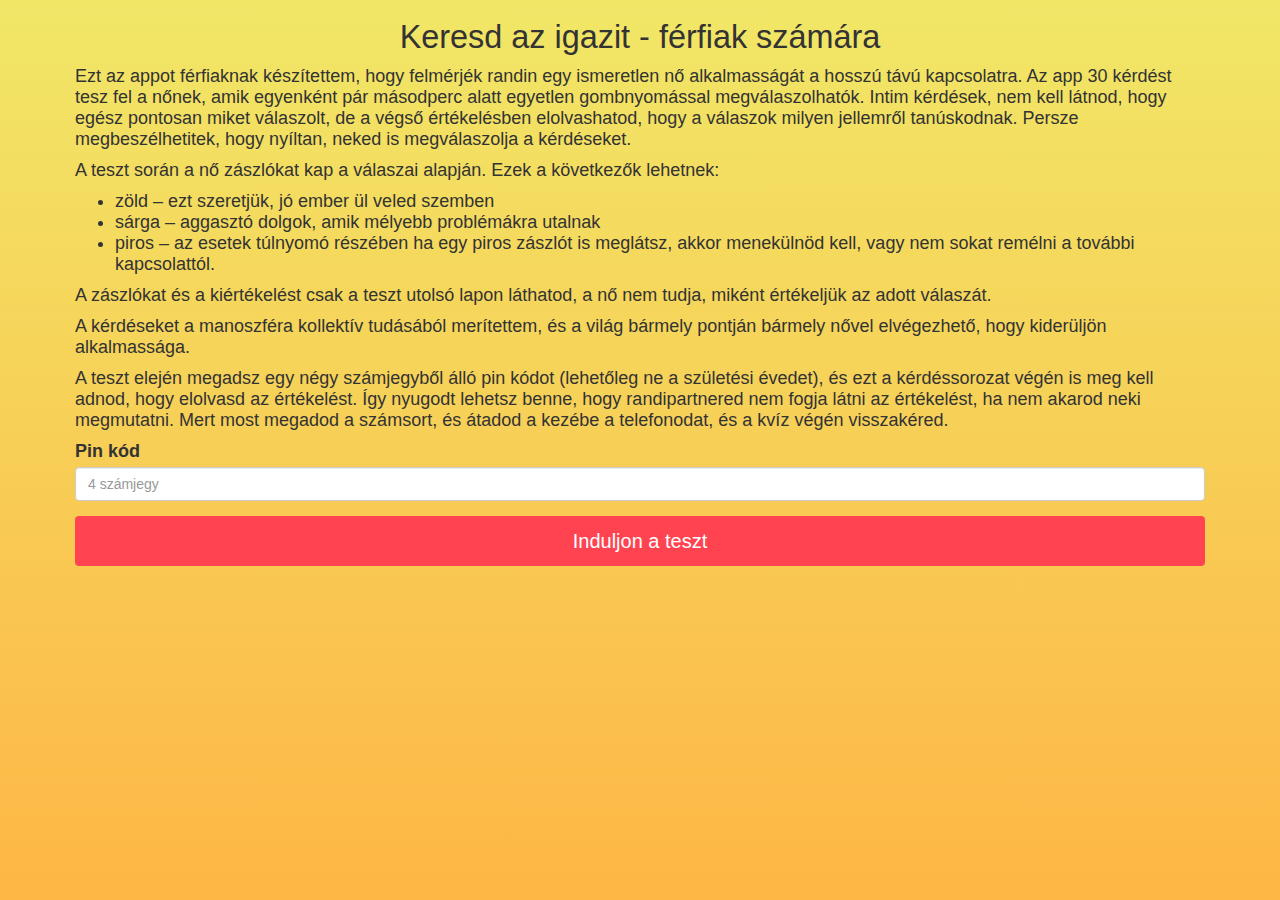
==== commit 9f783cab: "a" ====
--- a/www/index.html
+++ b/www/index.html
@@ -1,114 +1,593 @@
-<!DOCTYPE html>
-<!--
- index.html
- Copyright 2014 AppFeel. All rights reserved.
- http://www.appfeel.com
- 
- Google Analytics Cordova Plugin (com.analytics.adid.google)
- 
- Permission is hereby granted, free of charge, to any person obtaining a copy
- of this software and associated documentation files (the "Software"), to
- deal in the Software without restriction, including without limitation the
- rights to use, copy, modify, merge, publish, distribute, sublicense, and/or
- sell copies of the Software, and to permit persons to whom the Software is
- furnished to do so, subject to the following conditions:
- 
- The above copyright notice and this permission notice shall be included in
- all copies or substantial portions of the Software.
- 
- THE SOFTWARE IS PROVIDED "AS IS", WITHOUT WARRANTY OF ANY KIND, EXPRESS OR
- IMPLIED, INCLUDING BUT NOT LIMITED TO THE WARRANTIES OF MERCHANTABILITY,
- FITNESS FOR A PARTICULAR PURPOSE AND NONINFRINGEMENT. IN NO EVENT SHALL THE
- AUTHORS OR COPYRIGHT HOLDERS BE LIABLE FOR ANY CLAIM, DAMAGES OR OTHER
- LIABILITY, WHETHER IN AN ACTION OF CONTRACT, TORT OR OTHERWISE, ARISING FROM,
- OUT OF OR IN CONNECTION WITH THE SOFTWARE OR THE USE OR OTHER DEALINGS IN THE
- SOFTWARE.
--->
-<html>
-
+<!doctype html>
+<html lang="en">
 <head>
-  <meta charset="utf-8" />
-  <meta name="format-detection" content="telephone=no" />
-  <!-- WARNING: for iOS 7, remove the width=device-width and height=device-height attributes. See https://issues.apache.org/jira/browse/CB-4323 -->
-  <!--meta name="viewport" content="user-scalable=no, initial-scale=1, maximum-scale=1, minimum-scale=1, width=device-width, height=device-height, target-densitydpi=device-dpi" /-->
-  <meta name="viewport" content="user-scalable=no, initial-scale=1, maximum-scale=1, minimum-scale=1, width=device-width, target-densitydpi=device-dpi" />
-  <link rel="stylesheet" type="text/css" href="css/index.css" />
-  <meta name="msapplication-tap-highlight" content="no" />
-  <title>AdMob Ads Demo</title>
+  <meta charset="utf-8">
+  <title>Quiz</title>
+  <meta name="viewport" content="width=device-width, initial-scale=1, user-scalable=no">
+  <link rel="stylesheet" href="css/bootstrap.css">
+  <link rel="stylesheet" href="css/buttons.css"> <!-- http://unicorn-ui.com/buttons/ -->
+  <link rel="stylesheet" href="css/custom.css">
+  <script src="js/jquery-3.2.1.min.js"></script>
+  <script src="js/jquery-ui.min.js"></script>
+  <script src="js/bootstrap.js"></script>
+  <script type="text/javascript" src="cordova.js"></script>
 </head>
-
-<body onresize="app.onResize()">
-  <div id="fullpage" class="app">
-    <h1>Reklám app</h1>
-    <div id="progressDialog" class="progressDialog hidden">
-      
-    </div>
-    <p>
-      <a class="button" onclick="startBannerAds()">Start Banner Ads</a>
-      <a class="button" onclick="removeBannerAds()">Remove Banner Ads</a>
-    </p>
-    <p>
-      <a class="button" onclick="showBannerAds()">Show Banner Ads</a>
-      <a class="button" onclick="hideBannerAds()">Hide Banner Ads</a>
-    </p>
-    <p>
-      <a class="button" onclick="requestInterstitial()">Request and show Interstitial</a>
-    </p>
-
-
-
-
-
-  <script type="text/javascript" src="cordova.js"></script>
-  <script type="text/javascript" src="js/index.js"></script>
-  <script type="text/javascript">
-    app.initialize();
+<body>
+
+<div id='layer0'><div class="container">
+    <h1>Keresd az igazit - férfiak számára</h1>
+    <p>Ezt az appot férfiaknak készítettem, hogy felmérjék randin egy ismeretlen nő alkalmasságát a hosszú távú kapcsolatra. Az app 30 kérdést tesz fel a nőnek, amik egyenként pár másodperc alatt egyetlen gombnyomással megválaszolhatók. Intim kérdések, nem kell látnod, hogy egész pontosan miket válaszolt, de a végső értékelésben elolvashatod, hogy a válaszok milyen jellemről tanúskodnak. Persze megbeszélhetitek, hogy nyíltan, neked is megválaszolja a kérdéseket.</p>
+    <p>A teszt során a nő zászlókat kap a válaszai alapján. Ezek a következők lehetnek:</p>
+    <ul><li>zöld – ezt szeretjük, jó ember ül veled szemben</li>
+    <li>sárga – aggasztó dolgok, amik mélyebb problémákra utalnak</li>
+    <li>piros – az esetek túlnyomó részében ha egy piros zászlót is meglátsz, akkor menekülnöd kell, vagy nem sokat remélni a további kapcsolattól.</li>
+        </ul>
+    <p>A zászlókat és a kiértékelést csak a teszt utolsó lapon láthatod, a nő nem tudja, miként értékeljük az adott válaszát.</p>
+    <p>A kérdéseket a manoszféra kollektív tudásából merítettem, és a világ bármely pontján bármely nővel elvégezhető, hogy kiderüljön alkalmassága.</p>
+    <p>A teszt elején megadsz egy négy számjegyből álló pin kódot (lehetőleg ne a születési évedet), és ezt a kérdéssorozat végén is meg kell adnod, hogy elolvasd az értékelést. Így nyugodt lehetsz benne, hogy randipartnered nem fogja látni az értékelést, ha nem akarod neki megmutatni. Mert most megadod a számsort, és átadod a kezébe a telefonodat, és a kvíz végén visszakéred.</p>
+
+    <form>
+        <div class="form-group">
+            <label for="pincode">Pin kód</label>
+            <input type="number" class="form-control" id="pincode" placeholder="4 számjegy">
+        </div>
+        <p id="pinnotvalid" style="color:red"></p>
+        <input type="button" value="Induljon a teszt" class="button button-block button-rounded button-caution button-large" onclick="elsopin()">
+    </form>
+
+        <br />
+
+
+    </div></div>
+
+<div id="layer1">
+    <div class="container">
+    <div class="row"><h1>Felelősségtudó vagy? A rád bízott munkát mindig elvégzed? Vannak érdemeid, amiket elismernek?</h1></div>
+    <div class="row">
+        <input type="button" value="Igen" class="button button-block button-rounded button-caution button-large" onclick="green('Felelősségtudó')">
+        <br />
+        <input type="button" value="Nem, inkább elbújok" class="button button-block button-rounded button-caution button-large" onclick="yellow('Felelőtlen')">
+    </div>
+    </div>
+</div>
+
+<div id='layer2'>
+    <div class="container">
+    <div class="row"><h1>Szereted a munkádat, és eltökélten dolgozol?</h1></div>
+    <div class="row">
+        <input type="button" value="Igen" class="button button-block button-rounded button-caution button-large" onclick="green('Szereti a munkáját')">
+        <br />
+        <input type="button" value="Nem" class="button button-block button-rounded button-caution button-large" onclick="next()">
+    </div>
+    </div>
+</div>
+
+<div id='layer3'>
+    <div class="container">
+    <div class="row"><h1>Rendszeresen, hetente többször sportolsz?</h1></div>
+    <div class="row">
+        <input type="button" value="Igen" class="button button-block button-rounded button-caution button-large" onclick="green('Sportol')">
+        <br />
+        <input type="button" value="Nem" class="button button-block button-rounded button-caution button-large" onclick="next()">
+    </div>
+    </div>
+</div>
+<div id='layer4'>
+    <div class="container">
+    <div class="row"><h1>Szeretsz a párodnak olyan szívességeket megtenni a hálószobában vagy máshol, amire egyébként nem kértek meg?</h1></div>
+    <div class="row">
+        <input type="button" value="Igen" class="button button-block button-rounded button-caution button-large" onclick="green()">
+        <br />
+        <input type="button" value="Nem" class="button button-block button-rounded button-caution button-large" onclick="next()">
+    </div>
+    </div>
+</div>
+<div id='layer5'>
+    <div class="container">
+    <div class="row"><h1>Enyhén konzervatív vagy, tartod magad a férfi-női szerep tradícióihoz?</h1></div>
+    <div class="row">
+        <input type="button" value="Igen" class="button button-block button-rounded button-caution button-large" onclick="green('Tradíciótisztelő')">
+        <br />
+        <input type="button" value="Nem" class="button button-block button-rounded button-caution button-large" onclick="yellow()">
+        <br />
+        <input type="button" value="Feminista vagyok" class="button button-block button-rounded button-caution button-large" onclick="red('Feminista')">
+    </div>
+    </div>
+</div>
+<div id='layer6'>
+    <div class="container">
+    <div class="row"><h1>Jellemző rád az önfegyelem, önmegtartóztatás, még ha néha nehéz is?</h1></div>
+    <div class="row">
+        <input type="button" value="Igen" class="button button-block button-rounded button-caution button-large" onclick="green('Fegyelmezett')">
+        <br />
+        <input type="button" value="Nem" class="button button-block button-rounded button-caution button-large" onclick="next()">
+    </div>
+    </div>
+</div>
+<div id='layer7'>
+        <div class="container">
+    <div class="row"><h1>Jellemző rád, hogy csüggsz a párodon, nehezen tudsz külön programokat elképzelni?</h1></div>
+    <div class="row">
+        <input type="button" value="Igen" class="button button-block button-rounded button-caution button-large" onclick="green('Ragaszkodó')">
+        <br />
+        <input type="button" value="Nem" class="button button-block button-rounded button-caution button-large" onclick="next()">
+    </div>
+    </div>
+</div>
+<div id='layer8'>
+        <div class="container">
+    <div class="row"><h1>Könnyen felidegesíted magad?</h1></div>
+    <div class="row">
+        <input type="button" value="Igen" class="button button-block button-rounded button-caution button-large" onclick="yellow('Könnyen felidegesíti magát')">
+        <br />
+        <input type="button" value="Nem" class="button button-block button-rounded button-caution button-large" onclick="green('Nehéz felidegesíteni')">
+    </div>
+    </div>
+</div>
+<div id='layer9'>
+        <div class="container">
+    <div class="row"><h1>Vidám, pozitív személyiség vagy?</h1></div>
+    <div class="row">
+        <input type="button" value="Igen" class="button button-block button-rounded button-caution button-large" onclick="green('Vidám')">
+        <br />
+        <input type="button" value="Nem" class="button button-block button-rounded button-caution button-large" onclick="next()">
+        <br />
+        <input type="button" value="Mániás-depressziós vagyok" class="button button-block button-rounded button-caution button-large" onclick="yellow('Mániás-depressziós')">
+    </div>
+    </div>
+</div>
+<div id='layer10'>
+    <div class="container">
+    <div class="row"><h1>Kedves, támogató vagy másokkal, még az állatokkal is?</h1></div>
+    <div class="row">
+        <input type="button" value="Igen" class="button button-block button-rounded button-caution button-large" onclick="green('Kedves')">
+        <br />
+        <input type="button" value="Nem" class="button button-block button-rounded button-caution button-large" onclick="next()">
+
+    </div>
+    </div>
+</div>
+<div id='layer11'>
+    <div class="container">
+    <div class="row"><h1>Szereted, ha a párod határozottan hozza meg a döntéseket, akár helyetted is?</h1></div>
+    <div class="row">
+        <input type="button" value="Igen" class="button button-block button-rounded button-caution button-large" onclick="green('Imponál neki a férfi határozottság')">
+        <br />
+        <input type="button" value="Nem" class="button button-block button-rounded button-caution button-large" onclick="next()">
+        <br />
+        <input type="button" value="Inkább én döntök" class="button button-block button-rounded button-caution button-large" onclick="yellow('Ne döntsön helyette a férfi')">
+    </div>
+    </div>
+</div>
+<div id='layer12'>
+    <div class="container">
+    <div class="row"><h1>Hiányzott életedből valamelyik szülőd, vagy erőszakos, figyelmetlen, rossz szülőd volt?</h1></div>
+    <div class="row">
+        <input type="button" value="Igen" class="button button-block button-rounded button-caution button-large" onclick="yellow()">
+        <br />
+        <input type="button" value="Nem" class="button button-block button-rounded button-caution button-large" onclick="green()">
+    </div>
+    </div>
+</div>
+<div id='layer13'>
+    <div class="container">
+    <div class="row"><h1>Gyerekként ért abúzus? Zaklatás, nemi erőszak, egyéb kényszerítés?</h1></div>
+    <div class="row">
+        <input type="button" value="Igen" class="button button-block button-rounded button-caution button-large" onclick="red()">
+        <br />
+        <input type="button" value="Nem" class="button button-block button-rounded button-caution button-large" onclick="next()">
+    </div>
+    </div>
+</div>
+<div id='layer14'>
+    <div class="container">
+    <div class="row"><h1>Alkohol/drog – a legalsót válaszd ki, amelyik rád illik</h1></div>
+    <div class="row">
+        <input type="button" value="Nem iszok, nem dohányzok, nem drogozok" class="button button-block button-rounded button-caution button-large" onclick="green('Józan életű')">
+        <br />
+        <input type="button" value="Max. heti egyszer kevés alkohol" class="button button-block button-rounded button-caution button-large" onclick="next('')">
+        <br />
+        <input type="button" value="Hetente többször nyúlok italhoz" class="button button-block button-rounded button-caution button-large" onclick="yellow('Alkoholista')">
+        <br />
+        <input type="button" value="Időnként könnyű drog is becsúszik" class="button button-block button-rounded button-caution button-large" onclick="yellow('Alkohol, könnyű drog előfordul')">
+        <br />
+        <input type="button" value="Kemény drogoktól függök" class="button button-block button-rounded button-caution button-large" onclick="red(Drogos)">
+    </div>
+    </div>
+</div>
+<div id='layer15'>
+    <div class="container">
+    <div class="row"><h1>Szeretsz shoppingolni, ami miatt gyakran lemerül a bank-/hitelkártyád?</h1></div>
+    <div class="row">
+        <input type="button" value="Igen" class="button button-block button-rounded button-caution button-large" onclick="red('Telhetetlen')">
+        <br />
+        <input type="button" value="Nem" class="button button-block button-rounded button-caution button-large" onclick="next()">
+    </div>
+    </div>
+</div>
+<div id='layer16'>
+    <div class="container">
+    <div class="row"><h1>Egy vagy több exeddel legalább heti egyszer tartod a kapcsolatot, aki nem gyermeked apja?</h1></div>
+    <div class="row">
+        <input type="button" value="Igen" class="button button-block button-rounded button-caution button-large" onclick="yellow('Exekkel tartja a kapcsolatot')">
+        <br />
+        <input type="button" value="Nem" class="button button-block button-rounded button-caution button-large" onclick="next()">
+    </div>
+    </div>
+</div>
+<div id='layer17'>
+    <div class="container">
+    <div class="row"><h1>Nagyméretű tetkók, extrém piercingek, fiúsan rövid hajviselet, rikító hajfestés  – van valamelyik?</h1></div>
+    <div class="row">
+        <input type="button" value="Igen" class="button button-block button-rounded button-caution button-large" onclick="red('Túlzottan elégedetlen a külsejével')">
+        <br />
+        <input type="button" value="Nem" class="button button-block button-rounded button-caution button-large" onclick="next()">
+    </div>
+    </div>
+</div>
+<div id='layer18'>
+    <div class="container">
+    <div class="row"><h1>Szereted a téged körülvevő embereket manipulálni, hogy az akaratod szerint viselkedjenek?</h1></div>
+    <div class="row">
+        <input type="button" value="Igen" class="button button-block button-rounded button-caution button-large" onclick="red('Manipulatív, akarnok')">
+        <br />
+        <input type="button" value="Nem" class="button button-block button-rounded button-caution button-large" onclick="next()">
+    </div>
+    </div>
+</div>
+<div id='layer19'>
+    <div class="container">
+    <div class="row"><h1>Áldozatnak érzed magad? Téged mindig mindenki csak elnyom?</h1></div>
+    <div class="row">
+        <input type="button" value="Igen" class="button button-block button-rounded button-caution button-large" onclick="red('Áldozat, önbizalomhiány')">
+        <br />
+        <input type="button" value="Nem" class="button button-block button-rounded button-caution button-large" onclick="next()">
+    </div>
+    </div>
+</div>
+<div id='layer20'>
+    <div class="container">
+    <div class="row"><h1>Követtél már el bűncselekményt, amiért elítéltek?</h1></div>
+    <div class="row">
+        <input type="button" value="Igen" class="button button-block button-rounded button-caution button-large" onclick="red('Bűnözői múlt')">
+        <br />
+        <input type="button" value="Nem" class="button button-block button-rounded button-caution button-large" onclick="next()">
+    </div>
+    </div>
+</div>
+<div id='layer21'>
+    <div class="container">
+    <div class="row"><h1>Nárcisztikus / borderline személyiségzavarban szenvedsz? Ez a rendestől jóval nagyobb mértékű hangulatingadozást, empátiahiányt, dührohamokat, érzelmi manipulációt jelent.</h1></div>
+    <div class="row">
+        <input type="button" value="Igen" class="button button-block button-rounded button-caution button-large" onclick="red('Borderline betegség. Kezelésre szorul. Nem a tiédre.')">
+        <br />
+        <input type="button" value="Nem" class="button button-block button-rounded button-caution button-large" onclick="next()">
+    </div>
+    </div>
+</div>
+<div id='layer22'>
+    <div class="container">
+    <div class="row"><h1>Ragályos nemibetegséged van vagy egyéb halálos betegségben szenvedsz?</h1></div>
+    <div class="row">
+        <input type="button" value="Igen" class="button button-block button-rounded button-caution button-large" onclick="red('Nemibeteg, ragályos vagy halálos beteg. Nem a te feladatod a gyógyítás.')">
+        <br />
+        <input type="button" value="Nem" class="button button-block button-rounded button-caution button-large" onclick="next()">
+    </div>
+    </div>
+</div>
+<div id='layer23'>
+    <div class="container">
+    <div class="row"><h1>Kinek az orgazmusa számít igazán?</h1></div>
+    <div class="row">
+        <input type="button" value="Csak az enyém" class="button button-block button-rounded button-caution button-large" onclick="red('Totál önző az ágyban')">
+        <br />
+        <input type="button" value="Csak a férfié" class="button button-block button-rounded button-caution button-large" onclick="red('Nem törődik saját szexualitásával')">
+        <br />
+        <input type="button" value="Mindkettő fontos" class="button button-block button-rounded button-caution button-large" onclick="next()">
+    </div>
+    </div>
+</div>
+<div id='layer24'>
+    <div class="container">
+    <div class="row"><h1>Ha nincs semmi probléma, csinálsz valami problémát?</h1></div>
+    <div class="row">
+        <input type="button" value="Igen" class="button button-block button-rounded button-caution button-large" onclick="red('Bajkeverő. Főleg veled szemben.')">
+        <br />
+        <input type="button" value="Nem" class="button button-block button-rounded button-caution button-large" onclick="next()">
+    </div>
+    </div>
+</div>
+<div id='layer25'>
+    <div class="container">
+    <div class="row"><h1>Impulzív vagy? Hirtelen ötlettől vezérelve csinálsz őrültségeket, vagy biztatsz rá másokat?</h1></div>
+    <div class="row">
+        <input type="button" value="Igen" class="button button-block button-rounded button-caution button-large" onclick="red('Túl impulzív, kiszámíthatatlan, szeszélyes.')">
+        <br />
+        <input type="button" value="Nem" class="button button-block button-rounded button-caution button-large" onclick="next()">
+    </div>
+    </div>
+</div>
+<div id='layer26'>
+    <div class="container">
+    <div class="row"><h1>Jellemző rád a passzív-agresszív viselkedés? Az embereket arra készteted ezzel, hogy hazudjanak neked és titkolózzanak?</h1></div>
+    <div class="row">
+        <input type="button" value="Igen" class="button button-block button-rounded button-caution button-large" onclick="red('Passzív-agresszív')">
+        <br />
+        <input type="button" value="Nem" class="button button-block button-rounded button-caution button-large" onclick="next()">
+    </div>
+    </div>
+</div>
+<div id='layer27'>
+    <div class="container">
+    <div class="row"><h1>Jársz pszichiáterhez olyan lelki betegség, személyiségzavar miatt, ami nem szorongás vagy depresszió?</h1></div>
+    <div class="row">
+        <input type="button" value="Igen" class="button button-block button-rounded button-caution button-large" onclick="red('Lelki beteg')">
+        <br />
+        <input type="button" value="Nem" class="button button-block button-rounded button-caution button-large" onclick="next()">
+    </div>
+    </div>
+</div>
+<div id='layer28'>
+    <div class="container">
+    <div class="row"><h1>Csak fiú barátaid vannak?</h1></div>
+    <div class="row">
+        <input type="button" value="Igen" class="button button-block button-rounded button-caution button-large" onclick="yellow('Sok fiú legyeskedik körülötte, nincs barátnője')">
+        <br />
+        <input type="button" value="Nem" class="button button-block button-rounded button-caution button-large" onclick="next()">
+    </div>
+    </div>
+</div>
+<div id='layer29'>
+    <div class="container">
+    <div class="row"><h1>Voltál már 3 évnél tovább egy munkahelyen, vagy ha diák vagy, még sosem kellett évet ismételned?</h1></div>
+    <div class="row">
+        <input type="button" value="Igen" class="button button-block button-rounded button-caution button-large" onclick="next('')">
+        <br />
+        <input type="button" value="Nem" class="button button-block button-rounded button-caution button-large" onclick="red('Kitartás hiánya')">
+    </div>
+    </div>
+</div>
+<div id='layer30'>
+    <div class="container">
+    <div class="row"><h1>Legjobb barátnőd...</h1></div>
+    <div class="row">
+        <input type="button" value="Forgatja a pasikat" class="button button-block button-rounded button-caution button-large" onclick="red('Pasifaló szociokulturális környezet')">
+        <br />
+        <input type="button" value="Nincs kapcsolata jó ideje" class="button button-block button-rounded button-caution button-large" onclick="next()">
+                <br />
+        <input type="button" value="Férj, gyerekek, család" class="button button-block button-rounded button-caution button-large" onclick="green('Családcentrikus')">
+    </div>
+    </div>
+</div>
+<div id='layer31'>
+    <div class="container">
+    <h1>Köszönjük a türelmedet! Vége a kérdéseknek, kérlek, add vissza a telefont a tulajdonosának!</h1>
+     <form>
+        <div class="form-group">
+            <label for="pincode2">Pin kód</label>
+            <input type="number" class="form-control" id="pincode2" placeholder="4 számjegy">
+        </div>
+        <p id="pinnotvalid2" style="color:red"></p>
+        <input type="button" value="Tovább az értékeléshez" class="button button-block button-rounded button-royal button-large" onclick="pin2()">
+    </form>
+    </div>
+</div>
+
+<div id='layer32'>
+    <div class="container">
+    <h1>Értékelés</h1>
+        <h4>Pontok:</h4>
+        <ul>
+            <li id="greenflagid"></li>
+            <li id="yellowflagid"></li>
+            <li id="redflagid"></li>
+        </ul>
+     <h4>Jó jellemvonások:</h4>
+        <ul id =greentraits></ul>
+     <h4>Kétes jellemvonások:</h4>
+        <ul id =yellowtraits></ul>
+     <h4>Rossz jellemvonások:</h4>
+        <ul id =redtraits></ul>
+    <h3>Rövid összefoglalás:</h3>
+    <p id="summary"></p>
+    </div>
+</div>
+
+<div class="footerholder">
+    <div class="footer">
+     <div class="progress">
+  <div class="progress-bar progress-bar-success" role="progressbar" aria-valuenow="1"
+  aria-valuemin="0" aria-valuemax="100" style="width:1%">
+  </div>
+</div>
+
+    </div>
+</div>
+
+<script>
+
+    var layer=0;
+    var progress = 1;
+    var layernumber=30; // összes kérdés
+    var pincode1=0;
+    var greenflag = 0;
+    var yellowflag = 0;
+    var redflag = 0;
+    var greenattr=[];
+    var yellowattr=[];
+    var redattr=[];
+    var joJellemvonasok="";
+    var ketesJellemvonasok="";
+    var rosszJellemvonasok="";
 	
+	
+
+	//disable enter button on form submit */
+	$('form input').on('keypress', function(e) {
+		return e.which !== 13;
+	});
+
+
+    function elsopin(){
+        var x, text;
+
+        // Get the value of the input field with id="numb"
+        x = document.getElementById("pincode").value;
+
+        // If x is Not a Number or less than 999 or greater than 9999
+        if (isNaN(x) || x < 999 || x > 9999) {
+            text = "4 darab számjegyet kérek";
+        } else {
+            pincode1 = x;
+            next();
+        }
+        document.getElementById("pinnotvalid").innerHTML = text;
+    }
+
+    function ertekeles(){
+		requestInterstitial(); //előbb egy fullscreen reklám
+	    //pontok kiírása
+        document.getElementById("greenflagid").innerHTML = "Zöld zászló: " + greenflag;
+        document.getElementById("yellowflagid").innerHTML = "Sárga zászló: " + yellowflag;
+        document.getElementById("redflagid").innerHTML = "Piros zászló: " + redflag;
+        // Jó jellemvonások kiírása
+        for (i = 0; i < greenattr.length; i++) {
+            joJellemvonasok += "<li>" + greenattr[i] + "</li>";
+        }
+        if (joJellemvonasok==''){
+            joJellemvonasok="Nincsenek ilyenek. Menekülj!";
+        }
+        document.getElementById("greentraits").innerHTML = joJellemvonasok;
+        // Kétes jellemvonások kiírása
+        for (i = 0; i < yellowattr.length; i++) {
+            ketesJellemvonasok += "<li>" + yellowattr[i] + "</li>";
+        }
+        if (ketesJellemvonasok==''){
+            ketesJellemvonasok="Nincsenek ilyenek. Ügyesen hazudik, vagy jó parti?";
+        }
+        document.getElementById("yellowtraits").innerHTML = ketesJellemvonasok;
+        // Rossz jellemvonások kiírása
+        for (i = 0; i < redattr.length; i++) {
+            rosszJellemvonasok += "<li>" + redattr[i] + "</li>";
+        }
+        if (rosszJellemvonasok==''){
+            rosszJellemvonasok="Nincsenek ilyenek. Ügyesen hazudik, vagy jó parti?";
+        }
+        document.getElementById("redtraits").innerHTML = rosszJellemvonasok;
+
+        // szöveges értékelés
+        if (redflag==0 && yellowflag < 3 && greenflag > 5){
+            document.getElementById("summary").innerHTML = "Figyelj, nagyon jó parti. Beszélgess még vele zenéről, filmekről, nevettesd meg, és határozottan kérj tőle második randit.";
+        }else if(greenflag > (yellowflag+redflag)){
+               document.getElementById("summary").innerHTML = "Van defektje bőven a nőnek, de van rá esély, hogy valami jó is kisül a dologból. Ehhez résen kell lenned, figyelned kell a kétes és rossz jellemvonásokra, és azonnal leszerelni azokat, amint megmutatkoznak. Ez férfit kíván.";
+        }else{
+            document.getElementById("summary").innerHTML = "Most jól nézd meg. Ha jó csaj, akkor dugd és dobd, ha van hozzá gusztusod, és mindenképp rád akar mászni. Ha a lelki defektusai mellett még ronda is, akkor menekülj azonnal.";
+        }
+		startBannerAds(); //banner ad a kiértékelés lapon
+        next();
+    }
+
+    function pin2(){
+        var x, text;
+        // Get the value of the input field with id="numb"
+        x = document.getElementById("pincode2").value;
+        // If x is Not a Number or less than 999 or greater than 9999
+        if (x===pincode1) {
+            ertekeles();
+        } else {
+            text = "nem ez a kód";
+        }
+        document.getElementById("pinnotvalid2").innerHTML = text;
+    }
+
+    function red(quirk){
+        if (quirk != undefined) {
+            redattr.push(quirk);
+        };
+        new Audio('audio/red.mp3').play()
+        redflag++;
+        next();
+    }
+    function yellow(quirk){
+        if (quirk != undefined) {
+            yellowattr.push(quirk);
+        };
+        yellowflag++;
+        next();
+    }
+    function green(quirk){
+        if (quirk != undefined) {
+            greenattr.push(quirk);
+        };
+        new Audio('audio/green.mp3').play()
+        greenflag++;
+        next();
+    }
+    // lapozás a következő oldalra
+    function next() {
+      $( "#layer" + (layer+1) ).show( "slide", { direction: 'right' }, 400 );
+      $( "#layer"+(layer) ).hide( "drop", { direction: 'left' }, 400 );
+        if (layer > 29 ) {
+            $( ".footerholder" ).hide();
+        }else{
+            $( ".footerholder" ).show();
+        }
+      layer++;
+      // progress bar animation
+      progress = (layer) / layernumber *100;
+      $('.progress-bar').css('width', progress+'%').attr('aria-valuenow', progress);
+    }
+	    
+
+	//tesztreklámok
 	admob.banner.config({
- id: 'ca-app-pub-4844071547655295~7580086058',
-})
-
-admob.interstitial.config({
- id: 'ca-app-pub-9863325511078756/2279080628',
-})
-
-admob.rewardvideo.config({
- id: ' 	ca-app-pub-3940256099942544/5224354917',
-})
-
-function rewardwideo(){
-	admob.rewardvideo.prepare()
-	admob.rewardvideo.show()
-}
-
-function requestInterstitial(){
-	admob.interstitial.prepare()
-	admob.interstitial.show()
-}
-
-function startBannerAds(){
-	// Create banner
-	admob.banner.prepare()
-	// Show the banner
-	admob.banner.show()
-}
-
-function removeBannerAds(){
-	// Remove the banner
-	admob.banner.remove()
-}
-
-function showBannerAds(){
-	// Show the banner
-	admob.banner.show()
-}
-
-function hideBannerAds(){
-	// hide the banner
-	admob.banner.hide()
-}
+	 id: 'ca-app-pub-3940256099942544/6300978111',
+	})
+
+	admob.interstitial.config({
+	 id: 'ca-app-pub-3940256099942544/1033173712',
+	})
+
+	admob.rewardvideo.config({
+	 id: 'ca-app-pub-3940256099942544/5224354917',
+	})
+
+	function rewardwideo(){
+		admob.rewardvideo.prepare()
+		admob.rewardvideo.show()
+	}
+
+	function requestInterstitial(){
+		admob.interstitial.prepare()
+		admob.interstitial.show()
+	}
+
+	function startBannerAds(){
+		// Create banner
+		admob.banner.prepare()
+		// Show the banner
+		admob.banner.show()
+	}
+
+	function removeBannerAds(){
+		// Remove the banner
+		admob.banner.remove()
+	}
+
+	function showBannerAds(){
+		// Show the banner
+		admob.banner.show()
+	}
+
+	function hideBannerAds(){
+		// hide the banner
+		admob.banner.hide()
+	}
+
+	startBannerAds();
 	
-  </script>
+</script>
+
+
 </body>
-
-</html>
+</html>--- a/www/css/custom.css
+++ b/www/css/custom.css
@@ -0,0 +1,322 @@
+#layer0 {
+    position: absolute;
+    top: 0px;
+    left: 0;
+    bottom: 0;
+    width: 100%;
+    background: linear-gradient(to bottom, #f1e767 0%,#feb645 100%);*/
+}
+#layer1 {
+    display: none;
+    position: absolute;
+    top: 0px;
+    left: 0;
+    bottom: 20px;
+    width: 100%;
+    background: linear-gradient(to bottom, #f1e767 0%,#feb645 100%);
+}
+#layer2 {
+    display: none;
+    position: absolute;
+    top: 0px;
+    left: 0;
+    bottom: 20px;
+    width: 100%;
+    background: linear-gradient(to bottom, #f1e767 0%,#feb645 100%);
+}
+#layer3 {
+    display: none;
+    position: absolute;
+    top: 0px;
+    left: 0;
+    bottom: 0;
+    width: 100%;
+    background: linear-gradient(to bottom, #f1e767 0%,#feb645 100%);
+}
+#layer4 {
+    display: none;
+    position: absolute;
+    top: 0px;
+    left: 0;
+    bottom: 0;
+    width: 100%;
+    background: linear-gradient(to bottom, #f1e767 0%,#feb645 100%);
+}
+#layer5 {
+    display: none;
+    position: absolute;
+    top: 0px;
+    left: 0;
+    bottom: 0;
+    width: 100%;
+    background: linear-gradient(to bottom, #f1e767 0%,#feb645 100%);
+}
+#layer6 {
+    display: none;
+    position: absolute;
+    top: 0px;
+    left: 0;
+    bottom: 0;
+    width: 100%;
+    background: linear-gradient(to bottom, #f1e767 0%,#feb645 100%);
+}
+#layer7 {
+    display: none;
+    position: absolute;
+    top: 0px;
+    left: 0;
+    bottom: 0;
+    width: 100%;
+    background: linear-gradient(to bottom, #f1e767 0%,#feb645 100%);
+}
+#layer8 {
+    display: none;
+    position: absolute;
+    top: 0px;
+    left: 0;
+    bottom: 0;
+    width: 100%;
+    background: linear-gradient(to bottom, #f1e767 0%,#feb645 100%);
+}
+#layer9 {
+    display: none;
+    position: absolute;
+    top: 0px;
+    left: 0;
+    bottom: 0;
+    width: 100%;
+    background: linear-gradient(to bottom, #f1e767 0%,#feb645 100%);
+}
+#layer10 {
+    display: none;
+    position: absolute;
+    top: 0px;
+    left: 0;
+    bottom: 0;
+    width: 100%;
+    background: linear-gradient(to bottom, #f1e767 0%,#feb645 100%);
+}
+#layer11 {
+    display: none;
+    position: absolute;
+    top: 0px;
+    left: 0;
+    bottom: 0;
+    width: 100%;
+    background: linear-gradient(to bottom, #f1e767 0%,#feb645 100%);
+}
+#layer12 {
+    display: none;
+    position: absolute;
+    top: 0px;
+    left: 0;
+    bottom: 0;
+    width: 100%;
+    background: linear-gradient(to bottom, #f1e767 0%,#feb645 100%);
+}
+#layer13 {
+    display: none;
+    position: absolute;
+    top: 0px;
+    left: 0;
+    bottom: 0;
+    width: 100%;
+    background: linear-gradient(to bottom, #f1e767 0%,#feb645 100%);
+}
+#layer14 {
+    display: none;
+    position: absolute;
+    top: 0px;
+    left: 0;
+    bottom: 0;
+    width: 100%;
+    background: linear-gradient(to bottom, #f1e767 0%,#feb645 100%);
+}
+#layer15 {
+    display: none;
+    position: absolute;
+    top: 0px;
+    left: 0;
+    bottom: 0;
+    width: 100%;
+    background: linear-gradient(to bottom, #f1e767 0%,#feb645 100%);
+}
+#layer16 {
+    display: none;
+    position: absolute;
+    top: 0px;
+    left: 0;
+    bottom: 0;
+    width: 100%;
+    background: linear-gradient(to bottom, #f1e767 0%,#feb645 100%);
+}
+#layer17 {
+    display: none;
+    position: absolute;
+    top: 0px;
+    left: 0;
+    bottom: 0;
+    width: 100%;
+    background: linear-gradient(to bottom, #f1e767 0%,#feb645 100%);
+}
+#layer18 {
+    display: none;
+    position: absolute;
+    top: 0px;
+    left: 0;
+    bottom: 0;
+    width: 100%;
+    background: linear-gradient(to bottom, #f1e767 0%,#feb645 100%);
+}
+#layer7 {
+    display: none;
+    position: absolute;
+    top: 0px;
+    left: 0;
+    bottom: 0;
+    width: 100%;
+    background: linear-gradient(to bottom, #f1e767 0%,#feb645 100%);
+}
+#layer19 {
+    display: none;
+    position: absolute;
+    top: 0px;
+    left: 0;
+    bottom: 0;
+    width: 100%;
+    background: linear-gradient(to bottom, #f1e767 0%,#feb645 100%);
+}
+#layer20 {
+    display: none;
+    position: absolute;
+    top: 0px;
+    left: 0;
+    bottom: 0;
+    width: 100%;
+    background: linear-gradient(to bottom, #f1e767 0%,#feb645 100%);
+}
+#layer21 {
+    display: none;
+    position: absolute;
+    top: 0px;
+    left: 0;
+    bottom: 0;
+    width: 100%;
+    background: linear-gradient(to bottom, #f1e767 0%,#feb645 100%);
+}
+#layer22 {
+    display: none;
+    position: absolute;
+    top: 0px;
+    left: 0;
+    bottom: 0;
+    width: 100%;
+    background: linear-gradient(to bottom, #f1e767 0%,#feb645 100%);
+}
+#layer23 {
+    display: none;
+    position: absolute;
+    top: 0px;
+    left: 0;
+    bottom: 0;
+    width: 100%;
+    background: linear-gradient(to bottom, #f1e767 0%,#feb645 100%);
+}
+#layer24 {
+    display: none;
+    position: absolute;
+    top: 0px;
+    left: 0;
+    bottom: 0;
+    width: 100%;
+    background: linear-gradient(to bottom, #f1e767 0%,#feb645 100%);
+}
+#layer25 {
+    display: none;
+    position: absolute;
+    top: 0px;
+    left: 0;
+    bottom: 0;
+    width: 100%;
+    background: linear-gradient(to bottom, #f1e767 0%,#feb645 100%);
+}
+#layer26 {
+    display: none;
+    position: absolute;
+    top: 0px;
+    left: 0;
+    bottom: 0;
+    width: 100%;
+    background: linear-gradient(to bottom, #f1e767 0%,#feb645 100%);
+}
+#layer27 {
+    display: none;
+    position: absolute;
+    top: 0px;
+    left: 0;
+    bottom: 0;
+    width: 100%;
+    background: linear-gradient(to bottom, #f1e767 0%,#feb645 100%);
+}
+#layer28 {
+    display: none;
+    position: absolute;
+    top: 0px;
+    left: 0;
+    bottom: 0;
+    width: 100%;
+    background: linear-gradient(to bottom, #f1e767 0%,#feb645 100%);
+}
+#layer29 {
+    display: none;
+    position: absolute;
+    top: 0px;
+    left: 0;
+    bottom: 0;
+    width: 100%;
+    background: linear-gradient(to bottom, #f1e767 0%,#feb645 100%);
+}
+#layer30 {
+    display: none;
+    position: absolute;
+    top: 0px;
+    left: 0;
+    bottom: 0;
+    width: 100%;
+    background: linear-gradient(to bottom, #f1e767 0%,#feb645 100%);
+}
+#layer31 {
+    display: none;
+    position: absolute;
+    top: 0px;
+    left: 0;
+    bottom: 0;
+    width: 100%;
+    background: linear-gradient(to bottom, #f1e767 0%,#feb645 100%);
+}
+#layer32 {
+    display: none;
+    position: absolute;
+    top: 0px;
+    left: 0;
+    bottom: 0;
+    width: 100%;
+    background: linear-gradient(to bottom, #f1e767 0%,#feb645 100%);
+}
+
+
+.footerholder {
+    display: none;
+    background: none repeat scroll 0 0 transparent;
+    bottom: 0;
+    position: fixed;
+    text-align: center;
+    width: 100%;
+}
+
+.footer {
+    background: none repeat scroll 0 0 ;
+    height: 20px;
+    margin: auto;
+    width: 100%;
+}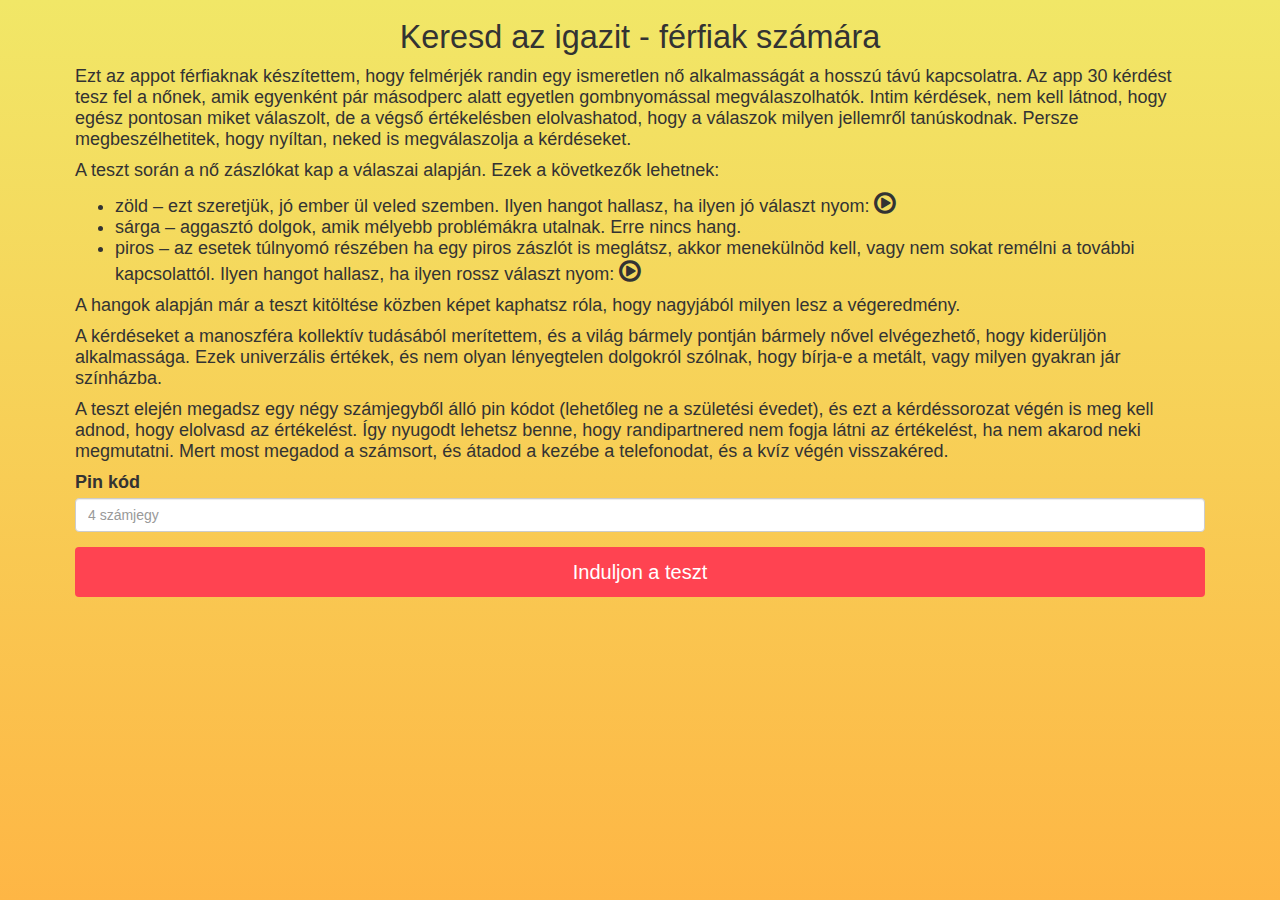
==== commit 0e47c3ca: "a" ====
--- a/www/index.html
+++ b/www/index.html
@@ -2,11 +2,12 @@
 <html lang="en">
 <head>
   <meta charset="utf-8">
-  <title>Quiz</title>
+  <title>Keresd az igazit</title>
   <meta name="viewport" content="width=device-width, initial-scale=1, user-scalable=no">
   <link rel="stylesheet" href="css/bootstrap.css">
   <link rel="stylesheet" href="css/buttons.css"> <!-- http://unicorn-ui.com/buttons/ -->
   <link rel="stylesheet" href="css/custom.css">
+  <link rel="stylesheet" href="css/font-awesome.css">
   <script src="js/jquery-3.2.1.min.js"></script>
   <script src="js/jquery-ui.min.js"></script>
   <script src="js/bootstrap.js"></script>
@@ -18,12 +19,12 @@
     <h1>Keresd az igazit - férfiak számára</h1>
     <p>Ezt az appot férfiaknak készítettem, hogy felmérjék randin egy ismeretlen nő alkalmasságát a hosszú távú kapcsolatra. Az app 30 kérdést tesz fel a nőnek, amik egyenként pár másodperc alatt egyetlen gombnyomással megválaszolhatók. Intim kérdések, nem kell látnod, hogy egész pontosan miket válaszolt, de a végső értékelésben elolvashatod, hogy a válaszok milyen jellemről tanúskodnak. Persze megbeszélhetitek, hogy nyíltan, neked is megválaszolja a kérdéseket.</p>
     <p>A teszt során a nő zászlókat kap a válaszai alapján. Ezek a következők lehetnek:</p>
-    <ul><li>zöld – ezt szeretjük, jó ember ül veled szemben</li>
-    <li>sárga – aggasztó dolgok, amik mélyebb problémákra utalnak</li>
-    <li>piros – az esetek túlnyomó részében ha egy piros zászlót is meglátsz, akkor menekülnöd kell, vagy nem sokat remélni a további kapcsolattól.</li>
+    <ul><li>zöld – ezt szeretjük, jó ember ül veled szemben. Ilyen hangot hallasz, ha ilyen jó választ nyom: <span style="font-size: 1.4em" class="fa fa-play-circle-o" aria-hidden="true" onclick="new Audio('audio/green.mp3').play()"></span></li>
+    <li>sárga – aggasztó dolgok, amik mélyebb problémákra utalnak. Erre nincs hang.</li>
+    <li>piros – az esetek túlnyomó részében ha egy piros zászlót is meglátsz, akkor menekülnöd kell, vagy nem sokat remélni a további kapcsolattól. Ilyen hangot hallasz, ha ilyen rossz választ nyom: <span style="font-size: 1.4em" class="fa fa-play-circle-o" aria-hidden="true" onclick="new Audio('audio/red.mp3').play()"></span></li>
         </ul>
-    <p>A zászlókat és a kiértékelést csak a teszt utolsó lapon láthatod, a nő nem tudja, miként értékeljük az adott válaszát.</p>
-    <p>A kérdéseket a manoszféra kollektív tudásából merítettem, és a világ bármely pontján bármely nővel elvégezhető, hogy kiderüljön alkalmassága.</p>
+    <p>A hangok alapján már a teszt kitöltése közben képet kaphatsz róla, hogy nagyjából milyen lesz a végeredmény.</p>
+    <p>A kérdéseket a manoszféra kollektív tudásából merítettem, és a világ bármely pontján bármely nővel elvégezhető, hogy kiderüljön alkalmassága. Ezek univerzális értékek, és nem olyan lényegtelen dolgokról szólnak, hogy bírja-e a metált, vagy milyen gyakran jár színházba.</p>
     <p>A teszt elején megadsz egy négy számjegyből álló pin kódot (lehetőleg ne a születési évedet), és ezt a kérdéssorozat végén is meg kell adnod, hogy elolvasd az értékelést. Így nyugodt lehetsz benne, hogy randipartnered nem fogja látni az értékelést, ha nem akarod neki megmutatni. Mert most megadod a számsort, és átadod a kezébe a telefonodat, és a kvíz végén visszakéred.</p>
 
     <form>
@@ -476,7 +477,9 @@
         document.getElementById("redtraits").innerHTML = rosszJellemvonasok;
 
         // szöveges értékelés
-        if (redflag==0 && yellowflag < 3 && greenflag > 5){
+        if (redflag==0 && yellowflag==0 && greenflag > 7){
+            document.getElementById("summary").innerHTML = "Egy unikornis! Ez már túl szép, hogy igaz legyen. Ha mégis igaz lenne, akkor ha most azonnal feleségül kéred, azzal nem követsz el hibát. Célod most az legyen, hogy megtartsd az érdeklődését és feltétlenül kérsz második randit is.";
+        }else if (redflag==0 && yellowflag < 3 && greenflag > 5){
             document.getElementById("summary").innerHTML = "Figyelj, nagyon jó parti. Beszélgess még vele zenéről, filmekről, nevettesd meg, és határozottan kérj tőle második randit.";
         }else if(greenflag > (yellowflag+redflag)){
                document.getElementById("summary").innerHTML = "Van defektje bőven a nőnek, de van rá esély, hogy valami jó is kisül a dologból. Ehhez résen kell lenned, figyelned kell a kétes és rossz jellemvonásokra, és azonnal leszerelni azokat, amint megmutatkoznak. Ez férfit kíván.";
@@ -489,22 +492,21 @@
 
     function pin2(){
         var x, text;
-        // Get the value of the input field with id="numb"
+        // "pincode2" mező értékének lekérése
         x = document.getElementById("pincode2").value;
-        // If x is Not a Number or less than 999 or greater than 9999
+        // Most jól leellenőrizzük, hogy emlékszik-e a pin kódra
         if (x===pincode1) {
             ertekeles();
         } else {
-            text = "nem ez a kód";
-        }
-        document.getElementById("pinnotvalid2").innerHTML = text;
+            document.getElementById("pinnotvalid2").innerHTML = "nem ez a kód";
+        }
     }
 
     function red(quirk){
         if (quirk != undefined) {
             redattr.push(quirk);
         };
-        new Audio('audio/red.mp3').play()
+        new Audio('audio/red.mp3').play();
         redflag++;
         next();
     }
